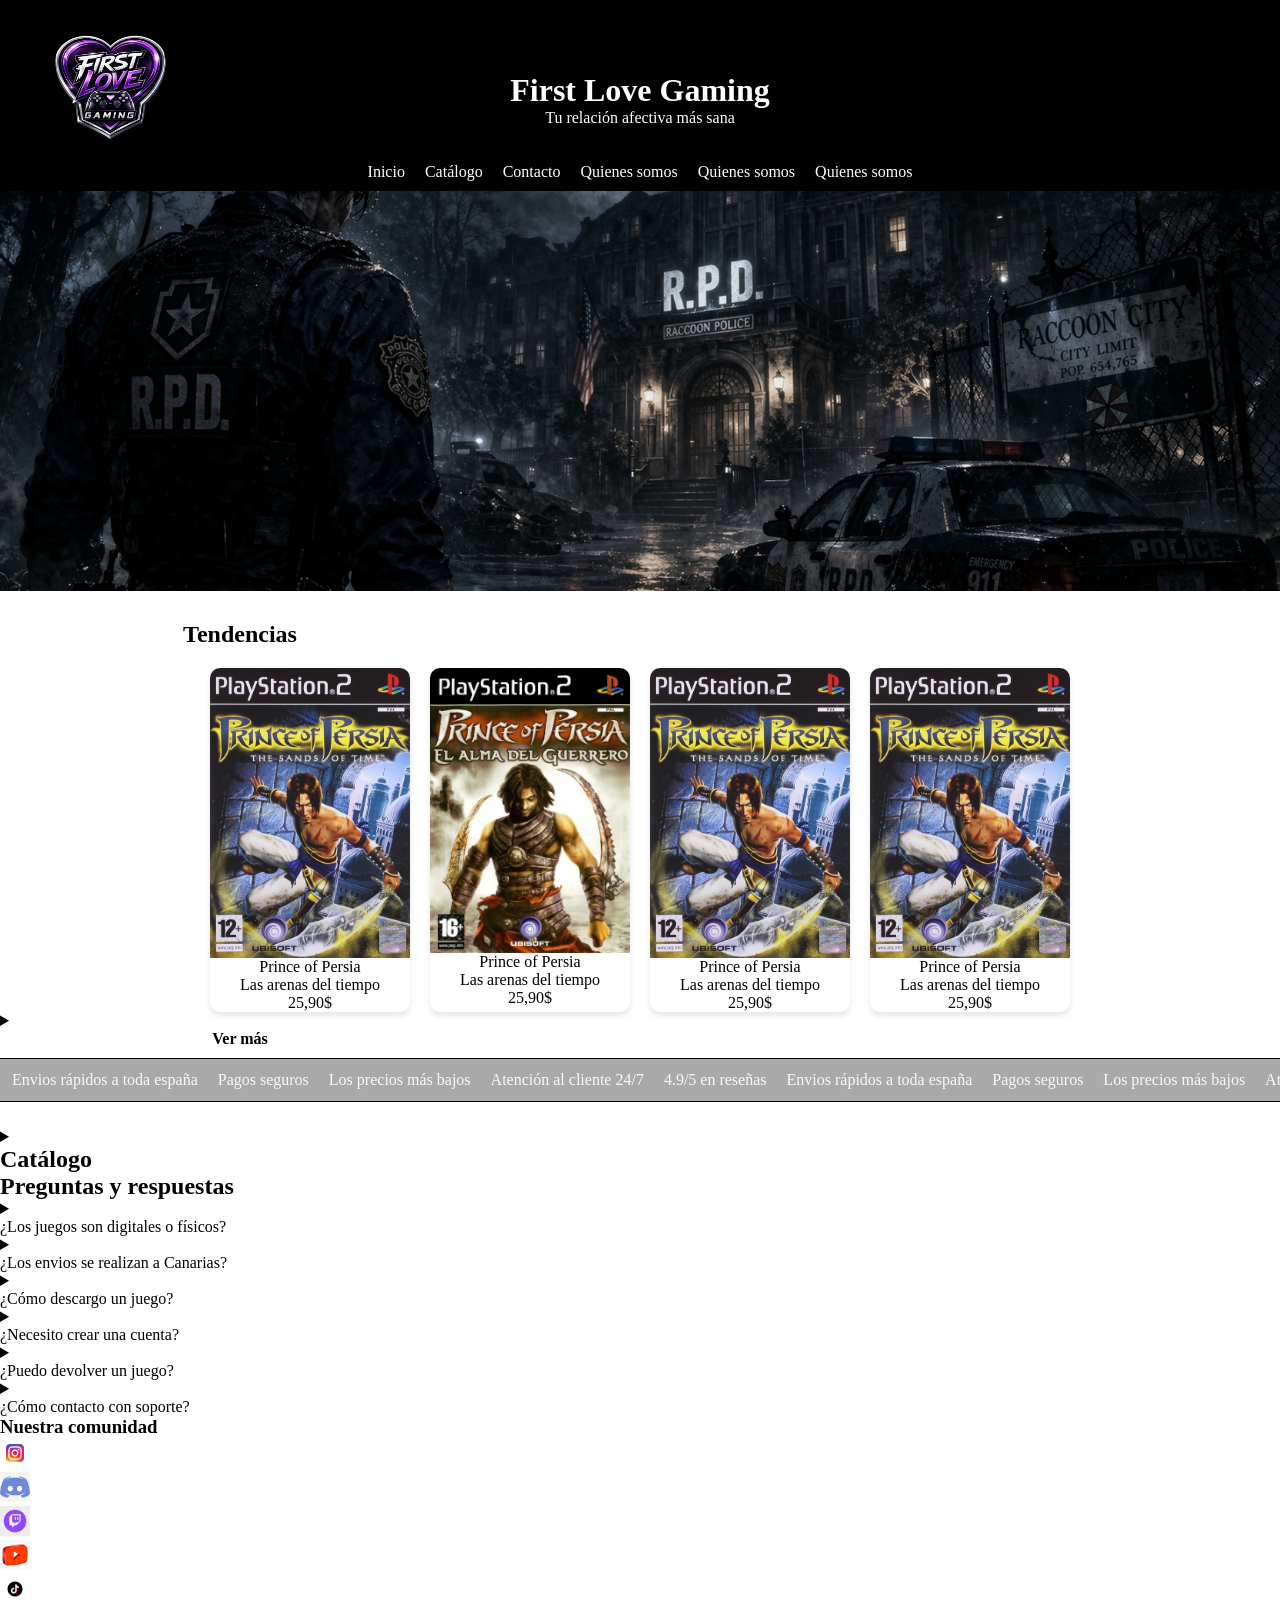
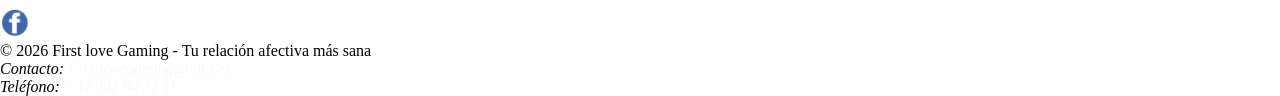
==== WEB/index.html @ a6868d2a "Comienzo pagina web - v1" ====
<html lang="es">
  <head>
    <meta charset="UTF-8" />
    <meta name="viewport" content="width=device-width, initial-scale=1.0" />
    <title>Inicio - catalogo de juegos</title>
    <meta
      name="descripción"
      content="Tienda de videojuegos-Salamanca-Capital-"  /> <!--descripcion en buscador(SEO)-->
    <!-- palabras especificas para la busqueda online-->
    <link rel="stylesheet" href="styles.css" />
    <link rel="preconnect" href="https://fonts.googleapis.com">
    <link rel="preconnect" href="https://fonts.gstatic.com" crossorigin>
    <link href="https://fonts.googleapis.com/css2?family=Press+Start+2P&display=swap" rel="stylesheet">
    <link rel="shortcut icon" href="favicon.ico" type="image/x-icon" />
    <!--ICono para logo  en pestaña-->

    <!--Pagina principal-->
  </head>
  <body>
    <header class="topbar">
        
        <div class="logo">
            <img src="ASSETS/Categorias/logo empresa.png" alt="Logo de empresa" class="logo" /></a> 
        
            <div class="brand-text">
                <h1>First Love Gaming</h1>
                <p>Tu relación afectiva más sana</p>
            </div>
        </div>  
        
        
      
        <nav class="nav">
            <a href="index.html">Inicio</a>
            <a href="Catalogojuegos.html">Catálogo</a>
            <a href="contacto.html">Contacto</a>
            <a href="quienesSomos.html">Quienes somos</a>
            <a href="quienesSomos.html">Quienes somos</a>
            <a href="quienesSomos.html">Quienes somos</a>
      </nav>

      
    </header>

    <main class="Layout">
        <div class="imagen-fondo">
            <img src="/WEB/ASSETS/fondo-pagina.png" alt="">
        </div>
        <section class="tendencia">
            <h2 class="tendencia-texto">Tendencias</h2>
            <div class="tendencia-visible">

            
            <ul>
                <li class="tarjeta">
                    <img src="/WEB/ASSETS/Catalogo/PoP1.jpg" alt="">
                    <p>Prince of Persia</p>
                    <p>Las arenas del tiempo</p>
                    <p>25,90$</p>
                </li>
                <li class="tarjeta">
                    <img src="/WEB/ASSETS/Catalogo/pop2.jpg" alt="">
                    <p>Prince of Persia</p>
                    <p>Las arenas del tiempo</p>
                    <p>25,90$</p>
                </li>    
                <li class="tarjeta">
                    <img src="/WEB/ASSETS/Catalogo/PoP1.jpg" alt="">
                    <p>Prince of Persia</p>
                    <p>Las arenas del tiempo</p>
                    <p>25,90$</p>
                </li>
                <li class="tarjeta">
                    <img src="/WEB/ASSETS/Catalogo/PoP1.jpg" alt="">
                    <p>Prince of Persia</p>
                    <p>Las arenas del tiempo</p>
                    <p>25,90$</p>
                </li>
            </ul>
            </div>
            <div class="tendencia-oculto">
                <details>
                    <summary class="tarjeta-visible"> <!-- lo visible-->
                     <h4 class="tendencia-oculto-texto">Ver más</h4>   
                         
                        
                    </summary>
                    <ul><!--lo oculto--> 
                        <li class="tarjeta">
                            <img src="/WEB/ASSETS/Catalogo/PoP1.jpg" alt="">
                            <p>Prince of Persia</p>
                            <p>Las arenas del tiempo</p>
                            <p>25,90$</p>
                        </li>
                        <li class="tarjeta">
                            <img src="/WEB/ASSETS/Catalogo/Silent-hill.jpg" alt="">
                            <p>Silent hill - Shattered memories</p>
                            <p></p>
                            <p>19,90$</p>
                        </li>
                        
                         
                        <li class="tarjeta">
                            <img src="/WEB/ASSETS/Catalogo/154200-Resident_Evil_-_Code_-_Veronica_.jpg" alt="">
                            <p>Resident Evil - Code Veronica</p>
                            <p>19,90$</p>
                        </li>
                         <li class="tarjeta">
                            <img src="/WEB/ASSETS/Catalogo/rule of rose.jpg" alt="">
                            <p>Rule of rose</p>
                            <p>399,90$</p>
                        </li>
                    </ul>      
                </details>
            </div>
        </section>

        <section class="cinta">
  <div class="cinta-movimiento">
    <span>Envios rápidos a toda españa</span>
    <span>Pagos seguros</span>
    <span>Los precios más bajos </span>
    <span>Atención al cliente 24/7</span>
    <span>4.9/5 en reseñas</span>

    <!-- duplicado para animación futura -->
     <span>Envios rápidos a toda españa</span>
    <span>Pagos seguros</span>
    <span>Los precios más bajos </span>
    <span>Atención al cliente 24/7</span>
    <span>4.9/5 en reseñas</span>
  </div>
</section>
    <div class="Categoria">
        <details>
            <summary>
                <h2>Catálogo</h2>

                
            </summary>
            <ul>
                <li>
                   <img src="" alt="">
                    Acción
                </li>
                <li>
                   <img src="" alt="">
                    Terror
                </li>
                <li>
                   <img src="" alt="">
                    Plataformas
                </li>
                <li>
                   <img src="" alt="">
                    Shooter
                </li><li>
                   <img src="" alt="">
                    Lucha
                </li>
                <li>
                   <img src="" alt="">
                    Simulador
                </li>
                <li>
                   <img src="" alt="">
                    RPG
                </li>
                <li>
                   <img src="" alt="">
                    Multijugador
                </li>
                <li>
                   <img src="" alt="">
                    Deportes
                </li>
                
            </ul>
        </details>
    </div>
    <section class="HeroQuestions">
        <h2>Preguntas y respuestas</h2>
    <div class="Questions">
        <details>
            
            <summary>
               <p>¿Los juegos son digitales o físicos?</p> 
            </summary>
            <p>Tenemos ambas opciones según el gusto.</p>
        </details>
        <details>
            <summary>
               <p>¿Los envios se realizan a Canarias?</p> 
            </summary>
            <p>Sí, con un coste añadido de 5€</p>
        </details>
        <details>
            <summary>
               <p>¿Cómo descargo un juego?</p> 
            </summary>
            <p>Tras la compra, recibirás un enlace de descarga.</p>
        </details>
        <details>
            <summary>
               <p>¿Necesito crear una cuenta?</p> 
            </summary>
            <p>Sí, para gestionar tus compras y descargas.</p>
        </details>
        <details>
            <summary>
               <p>¿Puedo devolver un juego?</p> 
            </summary>
            <p>Solo si no ha sido descargado o activado.</p>
        </details>
        <details>
            <summary>
               <p>¿Cómo contacto con soporte?</p> 
            </summary>
            <p>A través del formulario de contacto o email.</p>
        </details>
        </section>

    </div>


    </main>

    <footer>
    
        <section class="footer-media">
            <h3>Nuestra comunidad</h3>
            <ul class="iconos-media">
                <li>
                    <a class="social social-instagram" href="https://www.instagram.com/" title="Instagram">
                        <img src="ASSETS/Logos/instagram-logo-instagram-icon-transparent-free-png-2997976669.png" alt="Logo de Instagram"></a>
                </li>
                <li>
                    <a class="social social-instagram" href="https://www.instagram.com/" title="Discord">
                        <img src="ASSETS/Logos/discord-logo-01-discord-logo-11562849833clsolz2mbc-3256904750.png" alt="Logo de Discord"></a>
                </li>
                <li>
                    <a class="social social-instagram" href="https://www.instagram.com/" title="Twitch">
                        <img src="ASSETS/Logos/twitch-vector-logo-twitch-vector-icon-logotype-social-media-icons_901408-472-1249622115.jpg" alt="Logo de Twitch"></a>
                </li>
                <li>
                    <a class="social social-instagram" href="https://www.instagram.com/" title="Youtube">
                        <img src="ASSETS/Logos/3d-youtube-logo-icon-play-png-11664332594yus244cznv-2997803989.png" alt="Logo de Youtube"></a>
                </li>
                <li>
                    <a class="social social-instagram" href="https://www.instagram.com/" title="TikTok">
                        <img src="ASSETS/Logos/tiktok-logo-transparent-free-png-3092857255.png" alt="Logo de TikTok"></a>
                </li>
                <li>
                    <a class="social social-instagram" href="https://www.instagram.com/" title="Facebook">
                        <img src="ASSETS/Logos/Circle-Facebook-Logo-PNG-Transparent-Picture-968650125.png" alt="Logo de Facebook"></a>
                </li>
            </ul>
            
        </section>
        <section class="footer-contacto">
        <p>&copy; 2026 First love Gaming - Tu relación afectiva más sana</p>
        <address>
            Contacto: <a href="mailto:Firstlovegaming@info.es">Firstlovegaming@info.es</a><br>
            Teléfono: <a href="tel:+34982943211">+34 982 94 32 11</a>
        </address>
        </section>
    </footer>
  </body>
</html>
---- WEB/styles.css ----
:root {
  --color-principal: #f8f8ff;
  --color-secundario: #000000;
  --bordes: 15px;
  --shadow: 0 14px 30px rgba(0, 0, 0, 0.35);
}

* {
  margin: 0;
  padding: 0;
  box-sizing: border-box;
}

header {
  
  background-color: var(--color-secundario);
  padding: 10px;

}

h1{
    font-family: Press Start 2P,;
}
.logo{
    width: 200px;
    margin-top: 5;
    
}
.brand{ 
    display: flex;
    align-items: center;
    justify-content: space-around;
   
}

header{
    background-color: black;
    text-align: center; /* 👈 centra texto */
    
}

/* TÍTULO */
.brand-text{
    
    position: absolute;
    top: 8%;
    left: 50%;
    transform: translateX(-50%);
    text-align: center;
    color: white;
    ;
}

/* NAV */
nav{
    display: flex;
    justify-content: center; /* 👈 centra horizontal */
    gap: 20px;
    margin-top: 10px;
}

nav a{
    color: white;
    text-decoration: none;
}
a{
    text-decoration: none;
    color: var(--color-principal);
}
.nav-links {
  display: flex;
  gap: 12px;
  font-size: 14px;
  list-style: none;
}
.imagen-fondo{
    width: 100%;
    height: 400px;
    overflow: hidden;
}

.imagen-fondo img{
    width: 100%;
    height: 100%;
    object-fit: cover;
    display: block;
}
.tendencia{
    margin-top: 30px;
}

.tendencia-texto{
    text-align: center;
    margin-right: 800px;
}
.tendencia-visible ul{
margin-top: 20px; /*separo el contenedor productos para que no choque con el header*/
display: flex; /*hace que los elementos se coloquen en linea*/
gap:20px; /*añade un espacio entre los elementos dominados por flex, solo funciona en horizontal*/
flex-wrap:wrap ;  /*permite distribuir las filas en base al ancho del contenedor*/
justify-content: center;
}
.tendencia-visible .tarjeta{
    flex: 0 1 200px;
}




.tendencia-oculto-texto{
    text-align: center;
    margin-right: 800px;
}
.tendencia-oculto ul{
     margin-top: 20px; /*separo el contenedor productos para que no choque con el header*/
display: flex; /*hace que los elementos se coloquen en linea*/
gap:20px; /*añade un espacio entre los elementos dominados por flex, solo funciona en horizontal*/
flex-wrap:wrap ;  /*permite distribuir las filas en base al ancho del contenedor*/
justify-content: center; /*para centrar elementos en flex. center= al centro*/
align-items: center;  
}

.tarjeta{
    background-color: white;
    border-radius: 10px;
    box-shadow:0 4px 6px rgba(0, 0, 0, 0.1);
    transition: transform 0.3s ease,box-shadow 0.3 ease;
    text-align: center;
    overflow: hidden;
    flex: 0 1 150px;
    max-width: 300px;
    min-width: 200px;
    
}

.tarjeta img{
    width: 100%;
    height:auto
   
}

.tarjeta:hover{ /*evento*/
   transform: scale(1.05); /*cambia la escala*/
   box-shadow: 0 8px 12px rgba(0, 0, 0, 0.2);
}


.cinta{
   margin: 10px 0 26px; 
   border-top: 1px solid ;
   border-bottom: 1px solid;
   background-color: darkgray;
   overflow: hidden;
}
.cinta-movimiento{
    
    display: flex;
    white-space: nowrap ;
    gap: 20px;
    padding: 12px;
    color:var(--color-principal)

}

/*FOOTER*/
.iconos-media img{
    width:30px;
}
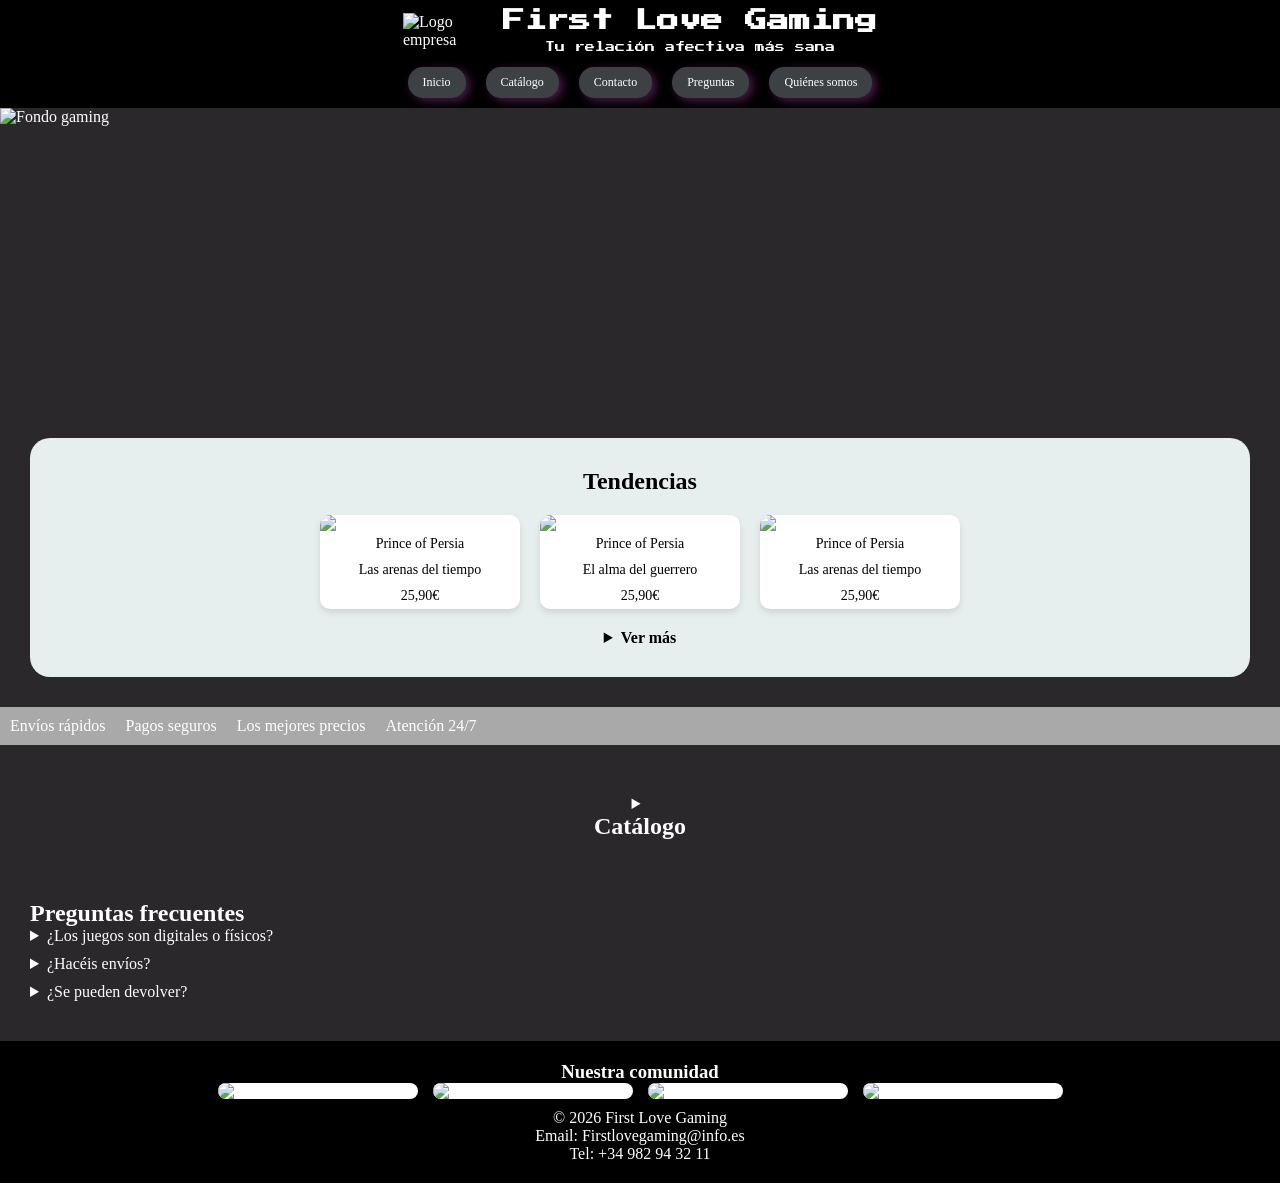
==== commit 9c2411f1: "avance en la web, correción de html, mejora css" ====
--- a/WEB/index.html
+++ b/WEB/index.html
@@ -1,269 +1,184 @@
+<!DOCTYPE html>
 <html lang="es">
-  <head>
-    <meta charset="UTF-8" />
-    <meta name="viewport" content="width=device-width, initial-scale=1.0" />
-    <title>Inicio - catalogo de juegos</title>
-    <meta
-      name="descripción"
-      content="Tienda de videojuegos-Salamanca-Capital-"  /> <!--descripcion en buscador(SEO)-->
-    <!-- palabras especificas para la busqueda online-->
-    <link rel="stylesheet" href="styles.css" />
-    <link rel="preconnect" href="https://fonts.googleapis.com">
-    <link rel="preconnect" href="https://fonts.gstatic.com" crossorigin>
+<head>
+    <meta charset="UTF-8">
+    <meta name="viewport" content="width=device-width, initial-scale=1.0">
+    <title>Inicio - Catálogo de juegos</title>
+
+    <!-- SEO -->
+    <meta name="description" content="Tienda de videojuegos en Salamanca">
+
+    <!-- CSS -->
+    <link rel="stylesheet" href="styles.css">
+
+    <!-- Google Fonts -->
     <link href="https://fonts.googleapis.com/css2?family=Press+Start+2P&display=swap" rel="stylesheet">
-    <link rel="shortcut icon" href="favicon.ico" type="image/x-icon" />
-    <!--ICono para logo  en pestaña-->
 
-    <!--Pagina principal-->
-  </head>
-  <body>
-    <header class="topbar">
-        
-        <div class="logo">
-            <img src="ASSETS/Categorias/logo empresa.png" alt="Logo de empresa" class="logo" /></a> 
-        
-            <div class="brand-text">
-                <h1>First Love Gaming</h1>
-                <p>Tu relación afectiva más sana</p>
-            </div>
-        </div>  
-        
-        
-      
-        <nav class="nav">
-            <a href="index.html">Inicio</a>
-            <a href="Catalogojuegos.html">Catálogo</a>
-            <a href="contacto.html">Contacto</a>
-            <a href="quienesSomos.html">Quienes somos</a>
-            <a href="quienesSomos.html">Quienes somos</a>
-            <a href="quienesSomos.html">Quienes somos</a>
-      </nav>
+    <!-- Favicon -->
+    <link rel="icon" href="WEB/ASSETS/Categorias/logo-empresa.png">
+</head>
 
-      
-    </header>
+<body>
 
-    <main class="Layout">
-        <div class="imagen-fondo">
-            <img src="/WEB/ASSETS/fondo-pagina.png" alt="">
+<!-- ================= HEADER ================= -->
+<header class="topbar">
+
+    <!-- Logo + Título -->
+    <div class="header-top">
+        <img src="/ASSETS/Logos/logo_Empresa/logo empresa.png" alt="Logo empresa" class="logo">
+
+        <div class="brand-text">
+            <h1>First Love Gaming</h1>
+            <p>Tu relación afectiva más sana</p>
         </div>
-        <section class="tendencia">
-            <h2 class="tendencia-texto">Tendencias</h2>
-            <div class="tendencia-visible">
+    </div>
 
-            
-            <ul>
+    <!-- Navegación -->
+    <nav class="nav">
+        <a href="index.html" class="btn btn-nav">Inicio</a>
+        <a href="Catalogojuegos.html" class="btn btn-nav">Catálogo</a>
+        <a href="contacto.html" class="btn btn-nav">Contacto</a>
+        <a href="#FAQ" class="btn btn-nav">Preguntas</a>
+        <a href="quienesSomos.html" class="btn btn-nav">Quiénes somos</a>
+    </nav>
+
+</header>
+
+<!-- ================= MAIN ================= -->
+<main>
+
+    <!-- HERO / IMAGEN -->
+    <section class="hero">
+        <img src="/ASSETS/Fondo/fondo-pagina.png" alt="Fondo gaming">
+    </section>
+
+    <!-- ================= TENDENCIAS ================= -->
+    <section id="tendencia" class="tendencias">
+
+        <h2 class="titulo-seccion">Tendencias</h2>
+
+        <!-- Productos visibles -->
+        <ul class="grid">
+            <li class="tarjeta">
+                <img src="/ASSETS/Catalogo/PoP1.jpg">
+                <p>Prince of Persia</p>
+                <p>Las arenas del tiempo</p>
+                <p>25,90€</p>
+            </li>
+
+            <li class="tarjeta">
+                <img src="/ASSETS/Catalogo/pop2.jpg">
+                <p>Prince of Persia</p>
+                <p>El alma del guerrero</p>
+                <p>25,90€</p>
+            </li>
+
+            <li class="tarjeta">
+                <img src="/ASSETS/Catalogo/Prince-Of-Persia-The-Two-Thrones-pro-PS2-P2S019-3286735060.jpg">
+                <p>Prince of Persia</p>
+                <p>Las arenas del tiempo</p>
+                <p>25,90€</p>
+            </li>
+        </ul>
+
+        <!-- Ver más -->
+        <details class="ver-mas">
+            <summary>Ver más</summary>
+
+            <ul class="grid">
                 <li class="tarjeta">
-                    <img src="/WEB/ASSETS/Catalogo/PoP1.jpg" alt="">
-                    <p>Prince of Persia</p>
-                    <p>Las arenas del tiempo</p>
-                    <p>25,90$</p>
+                    <img src="/ASSETS/Catalogo/Silent-hill.jpg">
+                    <p>Silent Hill</p>
+                    <p>19,90€</p>
                 </li>
+
                 <li class="tarjeta">
-                    <img src="/WEB/ASSETS/Catalogo/pop2.jpg" alt="">
-                    <p>Prince of Persia</p>
-                    <p>Las arenas del tiempo</p>
-                    <p>25,90$</p>
-                </li>    
+                    <img src="ASSETS/Catalogo/154200-Resident_Evil_-_Code_-_Veronica_.jpg">
+                    <p>Resident Evil</p>
+                    <p>19,90€</p>
+                </li>
+
                 <li class="tarjeta">
-                    <img src="/WEB/ASSETS/Catalogo/PoP1.jpg" alt="">
-                    <p>Prince of Persia</p>
-                    <p>Las arenas del tiempo</p>
-                    <p>25,90$</p>
-                </li>
-                <li class="tarjeta">
-                    <img src="/WEB/ASSETS/Catalogo/PoP1.jpg" alt="">
-                    <p>Prince of Persia</p>
-                    <p>Las arenas del tiempo</p>
-                    <p>25,90$</p>
+                    <img src="/ASSETS/Catalogo/rule of rose.jpg">
+                    <p>Rule of Rose</p>
+                    <p>399,90€</p>
                 </li>
             </ul>
-            </div>
-            <div class="tendencia-oculto">
-                <details>
-                    <summary class="tarjeta-visible"> <!-- lo visible-->
-                     <h4 class="tendencia-oculto-texto">Ver más</h4>   
-                         
-                        
-                    </summary>
-                    <ul><!--lo oculto--> 
-                        <li class="tarjeta">
-                            <img src="/WEB/ASSETS/Catalogo/PoP1.jpg" alt="">
-                            <p>Prince of Persia</p>
-                            <p>Las arenas del tiempo</p>
-                            <p>25,90$</p>
-                        </li>
-                        <li class="tarjeta">
-                            <img src="/WEB/ASSETS/Catalogo/Silent-hill.jpg" alt="">
-                            <p>Silent hill - Shattered memories</p>
-                            <p></p>
-                            <p>19,90$</p>
-                        </li>
-                        
-                         
-                        <li class="tarjeta">
-                            <img src="/WEB/ASSETS/Catalogo/154200-Resident_Evil_-_Code_-_Veronica_.jpg" alt="">
-                            <p>Resident Evil - Code Veronica</p>
-                            <p>19,90$</p>
-                        </li>
-                         <li class="tarjeta">
-                            <img src="/WEB/ASSETS/Catalogo/rule of rose.jpg" alt="">
-                            <p>Rule of rose</p>
-                            <p>399,90$</p>
-                        </li>
-                    </ul>      
-                </details>
-            </div>
-        </section>
+        </details>
 
-        <section class="cinta">
-  <div class="cinta-movimiento">
-    <span>Envios rápidos a toda españa</span>
-    <span>Pagos seguros</span>
-    <span>Los precios más bajos </span>
-    <span>Atención al cliente 24/7</span>
-    <span>4.9/5 en reseñas</span>
+    </section>
 
-    <!-- duplicado para animación futura -->
-     <span>Envios rápidos a toda españa</span>
-    <span>Pagos seguros</span>
-    <span>Los precios más bajos </span>
-    <span>Atención al cliente 24/7</span>
-    <span>4.9/5 en reseñas</span>
-  </div>
-</section>
-    <div class="Categoria">
+    <!-- ================= CINTA ================= -->
+    <section class="cinta">
+        <div class="cinta-movimiento">
+            <span>Envíos rápidos</span>
+            <span>Pagos seguros</span>
+            <span>Los mejores precios</span>
+            <span>Atención 24/7</span>
+        </div>
+    </section>
+
+    <!-- ================= CATEGORÍAS ================= -->
+    <section id="categorias" class="categorias">
         <details>
-            <summary>
-                <h2>Catálogo</h2>
+            <summary><h2>Catálogo</h2></summary>
 
-                
-            </summary>
             <ul>
-                <li>
-                   <img src="" alt="">
-                    Acción
-                </li>
-                <li>
-                   <img src="" alt="">
-                    Terror
-                </li>
-                <li>
-                   <img src="" alt="">
-                    Plataformas
-                </li>
-                <li>
-                   <img src="" alt="">
-                    Shooter
-                </li><li>
-                   <img src="" alt="">
-                    Lucha
-                </li>
-                <li>
-                   <img src="" alt="">
-                    Simulador
-                </li>
-                <li>
-                   <img src="" alt="">
-                    RPG
-                </li>
-                <li>
-                   <img src="" alt="">
-                    Multijugador
-                </li>
-                <li>
-                   <img src="" alt="">
-                    Deportes
-                </li>
-                
+                <li><img src="/ASSETS/Categorias/Terror.png" alt=""></li>
+                <li><img src="/ASSETS/Categorias/21e21f76-6e09-4d3f-9d81-bacefe2dd75c.png" alt=""></li>
+                <li>ç<img src="/ASSETS/Categorias/5ef06aba-90e5-4ad0-b54c-a6f808b50db1.png" alt=""></li>
+                <li><img src="/ASSETS/Categorias/Accion.png" alt=""></li>
+                <li><img src="/ASSETS/Categorias/e1ed10af-cff4-4ef6-9b90-50c696353d61.png" alt=""></li>
+                <li>RPG</li>
+                <li>Multijugador</li>
+                <li>Deportes</li>
             </ul>
         </details>
-    </div>
-    <section class="HeroQuestions">
-        <h2>Preguntas y respuestas</h2>
-    <div class="Questions">
+    </section>
+
+    <!-- ================= FAQ ================= -->
+    <section id="FAQ" class="faq">
+        <h2>Preguntas frecuentes</h2>
+
         <details>
-            
-            <summary>
-               <p>¿Los juegos son digitales o físicos?</p> 
-            </summary>
-            <p>Tenemos ambas opciones según el gusto.</p>
+            <summary>¿Los juegos son digitales o físicos?</summary>
+            <p>Tenemos ambas opciones.</p>
         </details>
+
         <details>
-            <summary>
-               <p>¿Los envios se realizan a Canarias?</p> 
-            </summary>
-            <p>Sí, con un coste añadido de 5€</p>
+            <summary>¿Hacéis envíos?</summary>
+            <p>Sí, a toda España.</p>
         </details>
+
         <details>
-            <summary>
-               <p>¿Cómo descargo un juego?</p> 
-            </summary>
-            <p>Tras la compra, recibirás un enlace de descarga.</p>
+            <summary>¿Se pueden devolver?</summary>
+            <p>Solo si no han sido activados.</p>
         </details>
-        <details>
-            <summary>
-               <p>¿Necesito crear una cuenta?</p> 
-            </summary>
-            <p>Sí, para gestionar tus compras y descargas.</p>
-        </details>
-        <details>
-            <summary>
-               <p>¿Puedo devolver un juego?</p> 
-            </summary>
-            <p>Solo si no ha sido descargado o activado.</p>
-        </details>
-        <details>
-            <summary>
-               <p>¿Cómo contacto con soporte?</p> 
-            </summary>
-            <p>A través del formulario de contacto o email.</p>
-        </details>
-        </section>
+    </section>
 
-    </div>
+</main>
 
+<!-- ================= FOOTER ================= -->
+<footer>
 
-    </main>
+    <section class="redes">
+        <h3>Nuestra comunidad</h3>
 
-    <footer>
-    
-        <section class="footer-media">
-            <h3>Nuestra comunidad</h3>
-            <ul class="iconos-media">
-                <li>
-                    <a class="social social-instagram" href="https://www.instagram.com/" title="Instagram">
-                        <img src="ASSETS/Logos/instagram-logo-instagram-icon-transparent-free-png-2997976669.png" alt="Logo de Instagram"></a>
-                </li>
-                <li>
-                    <a class="social social-instagram" href="https://www.instagram.com/" title="Discord">
-                        <img src="ASSETS/Logos/discord-logo-01-discord-logo-11562849833clsolz2mbc-3256904750.png" alt="Logo de Discord"></a>
-                </li>
-                <li>
-                    <a class="social social-instagram" href="https://www.instagram.com/" title="Twitch">
-                        <img src="ASSETS/Logos/twitch-vector-logo-twitch-vector-icon-logotype-social-media-icons_901408-472-1249622115.jpg" alt="Logo de Twitch"></a>
-                </li>
-                <li>
-                    <a class="social social-instagram" href="https://www.instagram.com/" title="Youtube">
-                        <img src="ASSETS/Logos/3d-youtube-logo-icon-play-png-11664332594yus244cznv-2997803989.png" alt="Logo de Youtube"></a>
-                </li>
-                <li>
-                    <a class="social social-instagram" href="https://www.instagram.com/" title="TikTok">
-                        <img src="ASSETS/Logos/tiktok-logo-transparent-free-png-3092857255.png" alt="Logo de TikTok"></a>
-                </li>
-                <li>
-                    <a class="social social-instagram" href="https://www.instagram.com/" title="Facebook">
-                        <img src="ASSETS/Logos/Circle-Facebook-Logo-PNG-Transparent-Picture-968650125.png" alt="Logo de Facebook"></a>
-                </li>
-            </ul>
-            
-        </section>
-        <section class="footer-contacto">
-        <p>&copy; 2026 First love Gaming - Tu relación afectiva más sana</p>
-        <address>
-            Contacto: <a href="mailto:Firstlovegaming@info.es">Firstlovegaming@info.es</a><br>
-            Teléfono: <a href="tel:+34982943211">+34 982 94 32 11</a>
-        </address>
-        </section>
-    </footer>
-  </body>
-</html>
+        <ul class="grid">
+            <li class="tarjeta"><img src="/ASSETS/Logos/logo_Media/instagram-logo-instagram-icon-transparent-free-png-2997976669.png"></li>
+            <li class="tarjeta"><img src="/ASSETS/Logos/logo_Media/discord-logo.png"></li>
+            <li class="tarjeta"><img src="/ASSETS/Logos/logo_Media/twitch-logo-twitch.png"></li>
+            <li class="tarjeta"><img src="/ASSETS/Logos/logo_Media/tiktok-logo-transparent-free-png-3092857255.png"></li>
+        </ul>
+    </section>
+
+    <section class="contacto">
+        <p>&copy; 2026 First Love Gaming</p>
+        <p>Email: Firstlovegaming@info.es</p>
+        <p>Tel: +34 982 94 32 11</p>
+    </section>
+
+</footer>
+
+</body>
+</html>
--- a/WEB/styles.css
+++ b/WEB/styles.css
@@ -1,168 +1,219 @@
 :root {
-  --color-principal: #f8f8ff;
+  --color-principal: #2B282B;
   --color-secundario: #000000;
   --bordes: 15px;
   --shadow: 0 14px 30px rgba(0, 0, 0, 0.35);
-}
-
+  --btnshadow: 4px 3px 10px rgba(188, 65, 184, 0.395);
+  --btn: #3e4144;
+}
+
+/* RESET */
 * {
   margin: 0;
   padding: 0;
   box-sizing: border-box;
 }
 
-header {
-  
+body{
+  background-color: var(--color-principal);
+  color: white;
+}
+
+/*====================== HEADER ======================*/
+
+header{
   background-color: var(--color-secundario);
-  padding: 10px;
-
-}
-
-h1{
-    font-family: Press Start 2P,;
-}
+  padding: 10px 20px;
+  position: sticky;
+  top: 0;
+  z-index: 10;
+}
+
+/* LOGO + TEXTO */
+.header-top{
+  display: flex;
+  align-items: center;
+  justify-content: center;
+  gap: 20px;
+}
+
 .logo{
-    width: 200px;
-    margin-top: 5;
-    
-}
-.brand{ 
-    display: flex;
-    align-items: center;
-    justify-content: space-around;
-   
-}
-
-header{
-    background-color: black;
-    text-align: center; /* 👈 centra texto */
-    
+  width: 80px;
 }
 
 /* TÍTULO */
 .brand-text{
-    
-    position: absolute;
-    top: 8%;
-    left: 50%;
-    transform: translateX(-50%);
-    text-align: center;
-    color: white;
-    ;
+  font-family: "Press Start 2P";
+  text-align: center;
+}
+
+.brand-text h1{
+  font-size: 22px;
+}
+
+.brand-text p{
+  font-size: 10px;
+  margin-top: 10px;
 }
 
 /* NAV */
 nav{
-    display: flex;
-    justify-content: center; /* 👈 centra horizontal */
-    gap: 20px;
-    margin-top: 10px;
-}
-
-nav a{
-    color: white;
-    text-decoration: none;
-}
-a{
-    text-decoration: none;
-    color: var(--color-principal);
-}
-.nav-links {
-  display: flex;
-  gap: 12px;
+  display: flex;
+  justify-content: center;
+  gap: 20px;
+  margin-top: 15px;
+}
+
+/* BOTONES NAV */
+.btn{
+  padding: 8px 15px;
+  border-radius: var(--bordes);
+  background-color: var(--btn);
+  box-shadow: var(--btnshadow);
+  border: none;
+  color: white;
+  text-decoration: none;
+  font-size: 12px;
+  transition: 0.3s;
+}
+
+.btn:hover{
+  transform: scale(1.1);
+}
+
+/*====================== HERO ======================*/
+
+.hero{
+  width: 100%;
+  height: 300px;
+  overflow: hidden;
+}
+
+.hero img{
+  width: 100%;
+  height: 100%;
+  object-fit: cover;
+}
+
+/*====================== TENDENCIAS ======================*/
+
+.tendencias{
+  padding: 30px;
+  background-color: #e6eeee;
+  border-radius: 20px;
+  margin: 30px;
+  color: black;
+}
+
+/* TITULO */
+.titulo-seccion{
+  text-align: center;
+  margin-bottom: 20px;
+}
+
+/* GRID PRODUCTOS */
+.grid{
+  display: flex;
+  justify-content: center;
+  flex-wrap: wrap;
+  gap: 20px;
+}
+
+/* TARJETAS */
+.tarjeta{
+  background-color: white;
+  border-radius: 10px;
+  box-shadow: 0 4px 6px rgba(0, 0, 0, 0.1);
+  text-align: center;
+  overflow: hidden;
+  width: 200px;
+  transition: 0.3s;
+}
+
+.tarjeta img{
+  width: 100%;
+  display: block;
+}
+
+.tarjeta p{
+  padding: 5px;
   font-size: 14px;
+}
+
+.tarjeta:hover{
+  transform: scale(1.05);
+}
+
+/* VER MÁS */
+.ver-mas{
+  text-align: center;
+  margin-top: 20px;
+}
+
+.ver-mas summary{
+  cursor: pointer;
+  font-weight: bold;
+}
+
+/*====================== CINTA ======================*/
+
+.cinta{
+  margin: 20px 0;
+  background-color: darkgray;
+  overflow: hidden;
+}
+
+.cinta-movimiento{
+  display: flex;
+  gap: 20px;
+  padding: 10px;
+  white-space: nowrap;
+}
+
+/*====================== CATEGORIAS ======================*/
+
+.categorias{
+  padding: 30px;
+  text-align: center;
+}
+
+.categorias ul{
   list-style: none;
-}
-.imagen-fondo{
-    width: 100%;
-    height: 400px;
-    overflow: hidden;
-}
-
-.imagen-fondo img{
-    width: 100%;
-    height: 100%;
-    object-fit: cover;
-    display: block;
-}
-.tendencia{
-    margin-top: 30px;
-}
-
-.tendencia-texto{
-    text-align: center;
-    margin-right: 800px;
-}
-.tendencia-visible ul{
-margin-top: 20px; /*separo el contenedor productos para que no choque con el header*/
-display: flex; /*hace que los elementos se coloquen en linea*/
-gap:20px; /*añade un espacio entre los elementos dominados por flex, solo funciona en horizontal*/
-flex-wrap:wrap ;  /*permite distribuir las filas en base al ancho del contenedor*/
-justify-content: center;
-}
-.tendencia-visible .tarjeta{
-    flex: 0 1 200px;
-}
-
-
-
-
-.tendencia-oculto-texto{
-    text-align: center;
-    margin-right: 800px;
-}
-.tendencia-oculto ul{
-     margin-top: 20px; /*separo el contenedor productos para que no choque con el header*/
-display: flex; /*hace que los elementos se coloquen en linea*/
-gap:20px; /*añade un espacio entre los elementos dominados por flex, solo funciona en horizontal*/
-flex-wrap:wrap ;  /*permite distribuir las filas en base al ancho del contenedor*/
-justify-content: center; /*para centrar elementos en flex. center= al centro*/
-align-items: center;  
-}
-
-.tarjeta{
-    background-color: white;
-    border-radius: 10px;
-    box-shadow:0 4px 6px rgba(0, 0, 0, 0.1);
-    transition: transform 0.3s ease,box-shadow 0.3 ease;
-    text-align: center;
-    overflow: hidden;
-    flex: 0 1 150px;
-    max-width: 300px;
-    min-width: 200px;
-    
-}
-
-.tarjeta img{
-    width: 100%;
-    height:auto
-   
-}
-
-.tarjeta:hover{ /*evento*/
-   transform: scale(1.05); /*cambia la escala*/
-   box-shadow: 0 8px 12px rgba(0, 0, 0, 0.2);
-}
-
-
-.cinta{
-   margin: 10px 0 26px; 
-   border-top: 1px solid ;
-   border-bottom: 1px solid;
-   background-color: darkgray;
-   overflow: hidden;
-}
-.cinta-movimiento{
-    
-    display: flex;
-    white-space: nowrap ;
-    gap: 20px;
-    padding: 12px;
-    color:var(--color-principal)
-
-}
-
-/*FOOTER*/
-.iconos-media img{
-    width:30px;
+  display: grid;
+  flex-wrap: wrap;
+  justify-content: center;
+  gap: 15px;
+}
+
+/*====================== FAQ ======================*/
+
+.faq{
+  padding: 30px;
+}
+
+.faq details{
+  margin-bottom: 10px;
+}
+
+/*====================== FOOTER ======================*/
+
+footer{
+  background-color: black;
+  padding: 20px;
+  text-align: center;
+}
+
+.redes ul{
+  display: flex;
+  justify-content: center;
+  gap: 15px;
+  list-style: none;
+}
+
+.redes img{
+  width: 30px;
+}
+
+.contacto{
+  margin-top: 10px;
 }
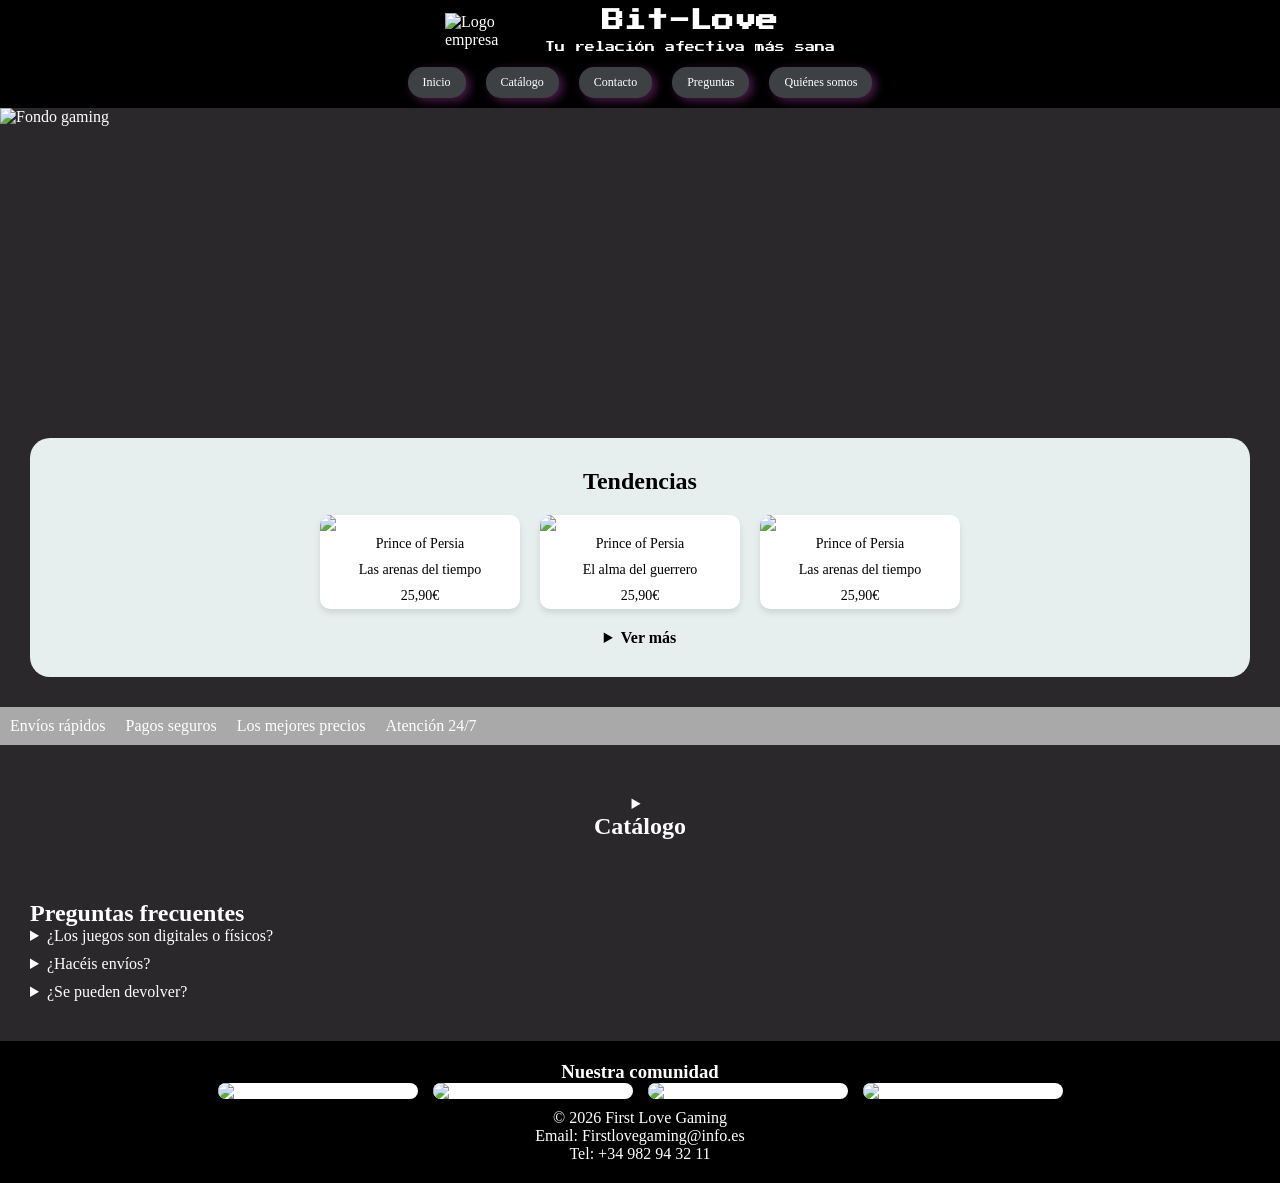
==== commit 65567184: "Añadido informe inicial de sistemas" ====
--- a/WEB/index.html
+++ b/WEB/index.html
@@ -28,7 +28,7 @@
         <img src="/ASSETS/Logos/logo_Empresa/logo empresa.png" alt="Logo empresa" class="logo">
 
         <div class="brand-text">
-            <h1>First Love Gaming</h1>
+            <h1> Bit-Love </h1>
             <p>Tu relación afectiva más sana</p>
         </div>
     </div>
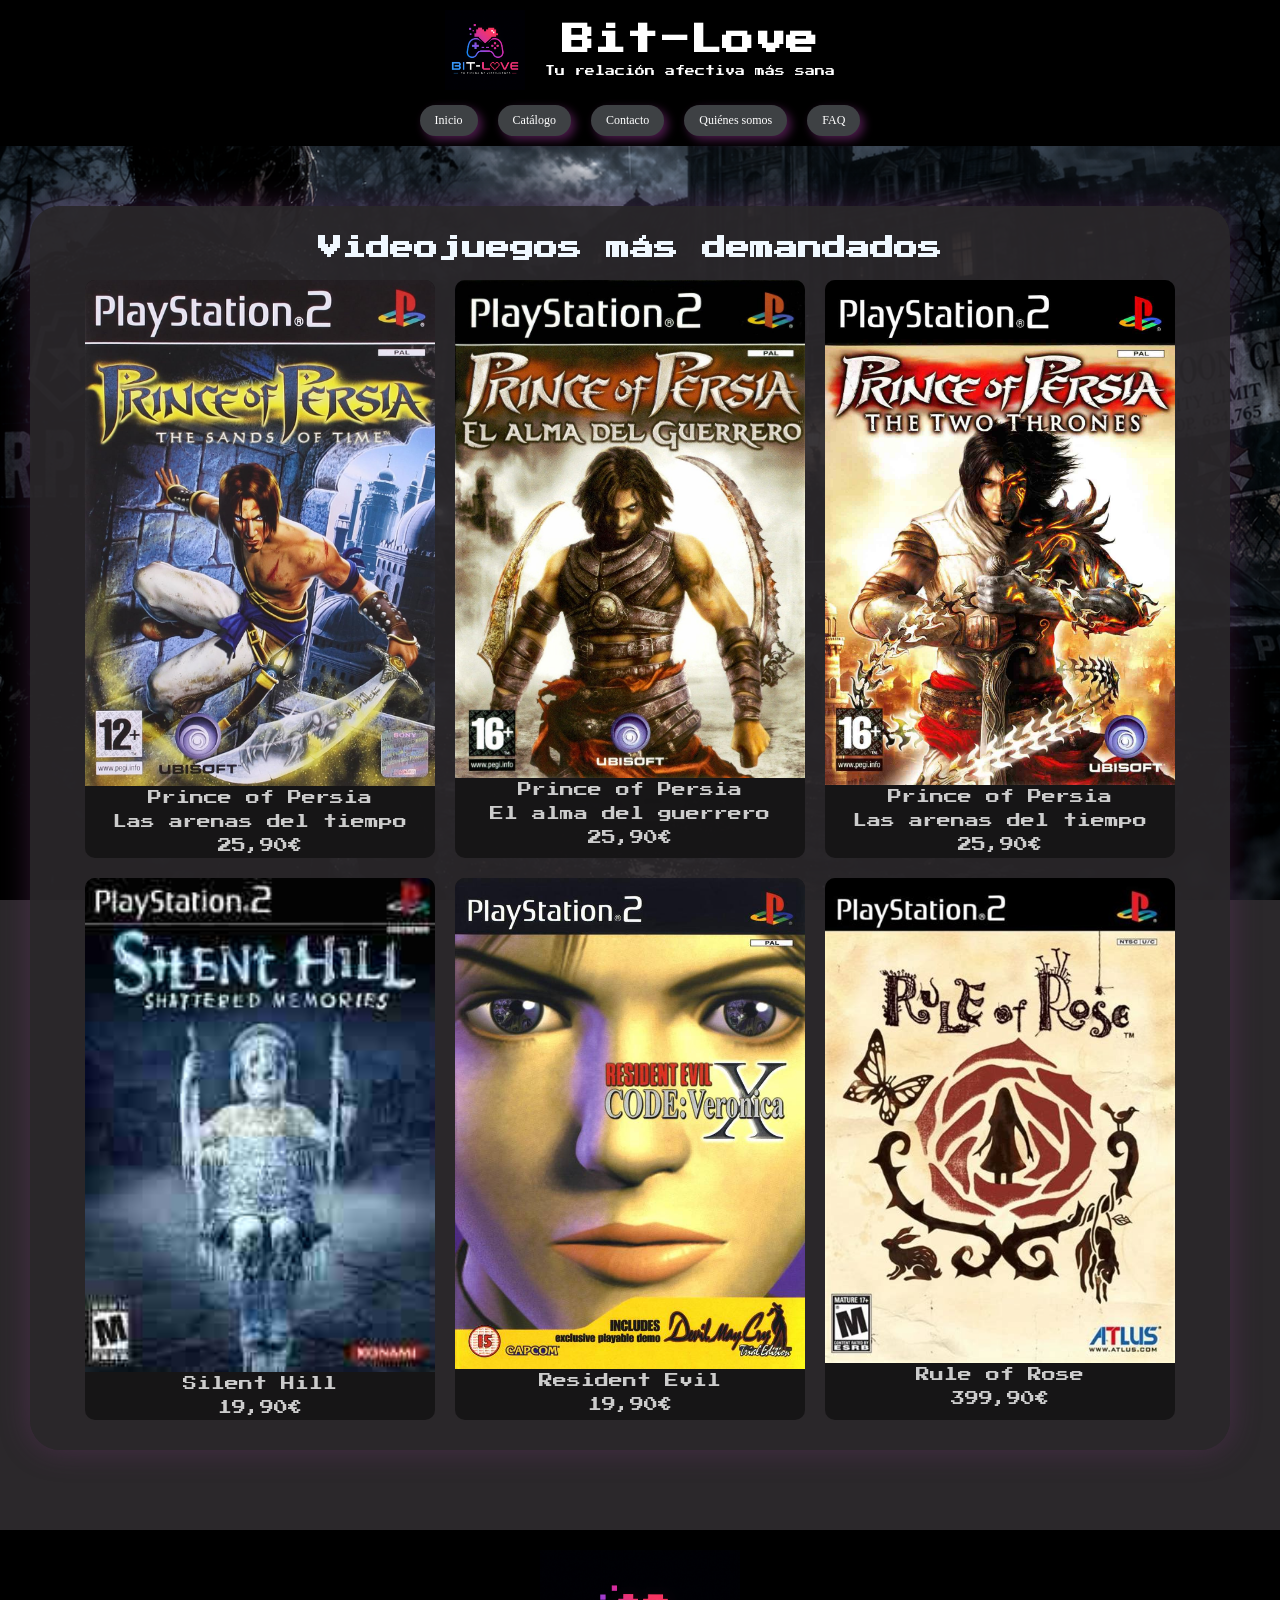
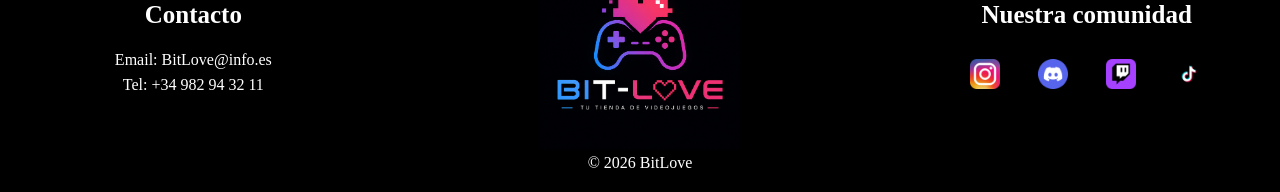
==== commit 7938fcfb: "Update WEB - fondo dinamico para htmls y correcciones en css" ====
--- a/WEB/index.html
+++ b/WEB/index.html
@@ -1,184 +1,173 @@
-<!DOCTYPE html>
+<!doctype html>
 <html lang="es">
-<head>
-    <meta charset="UTF-8">
-    <meta name="viewport" content="width=device-width, initial-scale=1.0">
+  <head>
+    <meta charset="UTF-8" />
+    <meta name="viewport" content="width=device-width, initial-scale=1.0" />
     <title>Inicio - Catálogo de juegos</title>
 
     <!-- SEO -->
-    <meta name="description" content="Tienda de videojuegos en Salamanca">
+    <meta name="description" content="Tienda de videojuegos en Salamanca" />
 
     <!-- CSS -->
-    <link rel="stylesheet" href="styles.css">
+    <link rel="stylesheet" href="styles.css" />
 
     <!-- Google Fonts -->
-    <link href="https://fonts.googleapis.com/css2?family=Press+Start+2P&display=swap" rel="stylesheet">
+    <link
+      href="https://fonts.googleapis.com/css2?family=Press+Start+2P&display=swap"
+      rel="stylesheet"
+    />
 
     <!-- Favicon -->
-    <link rel="icon" href="WEB/ASSETS/Categorias/logo-empresa.png">
-</head>
+    <link rel="icon" href="ASSETS/Logos/logo_Empresa/Logo_Bit-love.png" />
+  </head>
 
-<body>
-
-<!-- ================= HEADER ================= -->
-<header class="topbar">
-
-    <!-- Logo + Título -->
-    <div class="header-top">
-        <img src="/ASSETS/Logos/logo_Empresa/logo empresa.png" alt="Logo empresa" class="logo">
+  <body>
+    <!-- ================= HEADER ================= -->
+    <header class="topbar">
+      <!-- Logo + Título -->
+      <div class="header-top">
+        <img
+          src="ASSETS/Logos/logo_Empresa/Logo_Bit-love.png"
+          alt="Logo empresa"
+          class="logo"
+        />
 
         <div class="brand-text">
-            <h1> Bit-Love </h1>
-            <p>Tu relación afectiva más sana</p>
+          <h1>Bit-Love</h1>
+          <p>Tu relación afectiva más sana</p>
         </div>
-    </div>
+      </div>
 
-    <!-- Navegación -->
-    <nav class="nav">
+      <!-- Navegación -->
+      <nav class="nav">
         <a href="index.html" class="btn btn-nav">Inicio</a>
         <a href="Catalogojuegos.html" class="btn btn-nav">Catálogo</a>
         <a href="contacto.html" class="btn btn-nav">Contacto</a>
-        <a href="#FAQ" class="btn btn-nav">Preguntas</a>
         <a href="quienesSomos.html" class="btn btn-nav">Quiénes somos</a>
-    </nav>
+        <a href="FAQ.html" class="btn btn-nav">FAQ</a>
+      </nav>
+    </header>
 
-</header>
+    <!-- ================= MAIN ================= -->
 
-<!-- ================= MAIN ================= -->
-<main>
+    <main>
+      <div class="layout fondo-parallax">
 
-    <!-- HERO / IMAGEN -->
-    <section class="hero">
-        <img src="/ASSETS/Fondo/fondo-pagina.png" alt="Fondo gaming">
-    </section>
 
-    <!-- ================= TENDENCIAS ================= -->
-    <section id="tendencia" class="tendencias">
+        <!-- ================= TENDENCIAS ================= -->
+        <section id="tendencia" class=" tendencias">
+          <h2 class="titulo-seccion">Videojuegos más demandados</h2>
 
-        <h2 class="titulo-seccion">Tendencias</h2>
-
-        <!-- Productos visibles -->
-        <ul class="grid">
+          <!-- Productos visibles -->
+          <ul class="grid">
             <li class="tarjeta">
-                <img src="/ASSETS/Catalogo/PoP1.jpg">
-                <p>Prince of Persia</p>
-                <p>Las arenas del tiempo</p>
-                <p>25,90€</p>
+              <img src="ASSETS/Catalogo/PoP1.jpg" />
+              <p>Prince of Persia</p>
+              <p>Las arenas del tiempo</p>
+              <p>25,90€</p>
             </li>
 
             <li class="tarjeta">
-                <img src="/ASSETS/Catalogo/pop2.jpg">
-                <p>Prince of Persia</p>
-                <p>El alma del guerrero</p>
-                <p>25,90€</p>
+              <img src="ASSETS/Catalogo/pop2.jpg" />
+              <p>Prince of Persia</p>
+              <p>El alma del guerrero</p>
+              <p>25,90€</p>
             </li>
 
             <li class="tarjeta">
-                <img src="/ASSETS/Catalogo/Prince-Of-Persia-The-Two-Thrones-pro-PS2-P2S019-3286735060.jpg">
-                <p>Prince of Persia</p>
-                <p>Las arenas del tiempo</p>
-                <p>25,90€</p>
+              <img
+                src="ASSETS/Catalogo/Prince-Of-Persia-The-Two-Thrones-pro-PS2-P2S019-3286735060.jpg"
+              />
+              <p>Prince of Persia</p>
+              <p>Las arenas del tiempo</p>
+              <p>25,90€</p>
             </li>
-        </ul>
 
-        <!-- Ver más -->
-        <details class="ver-mas">
-            <summary>Ver más</summary>
+            <li class="tarjeta">
+              <img src="ASSETS/Catalogo/Silent-hill.jpg" />
+              <p>Silent Hill</p>
+              <p>19,90€</p>
+            </li>
 
-            <ul class="grid">
-                <li class="tarjeta">
-                    <img src="/ASSETS/Catalogo/Silent-hill.jpg">
-                    <p>Silent Hill</p>
-                    <p>19,90€</p>
-                </li>
+            <li class="tarjeta">
+              <img
+                src="ASSETS/Catalogo/154200-Resident_Evil_-_Code_-_Veronica_.jpg"
+              />
+              <p>Resident Evil</p>
+              <p>19,90€</p>
+            </li>
 
-                <li class="tarjeta">
-                    <img src="ASSETS/Catalogo/154200-Resident_Evil_-_Code_-_Veronica_.jpg">
-                    <p>Resident Evil</p>
-                    <p>19,90€</p>
-                </li>
+            <li class="tarjeta">
+              <img src="ASSETS/Catalogo/rule of rose.jpg" />
+              <p>Rule of Rose</p>
+              <p>399,90€</p>
+            </li>
+          </ul>
+        </section>
+      </div>
+    </main>
+    <!-- ================= FOOTER ================= -->
+    <footer>
+      <div class="footer-container">
+        <section class="footer-contacto">
+          <h3>Contacto</h3>
 
-                <li class="tarjeta">
-                    <img src="/ASSETS/Catalogo/rule of rose.jpg">
-                    <p>Rule of Rose</p>
-                    <p>399,90€</p>
-                </li>
-            </ul>
-        </details>
+          <p>Email: BitLove@info.es</p>
+          <p>Tel: +34 982 94 32 11</p>
+        </section>
+        <div class="footer-logo">
+          <img
+            src="ASSETS/Logos/logo_Empresa/Logo_Bit-love.png"
+            alt="Logo empresa"
+          />
+        </div>
 
-    </section>
+        <section class="footer-redes">
+          <h3>Nuestra comunidad</h3>
 
-    <!-- ================= CINTA ================= -->
-    <section class="cinta">
-        <div class="cinta-movimiento">
-            <span>Envíos rápidos</span>
-            <span>Pagos seguros</span>
-            <span>Los mejores precios</span>
-            <span>Atención 24/7</span>
-        </div>
-    </section>
+          <ul class="footer-redes-lista">
+            <li>
+              <a href="#" aria-label="Instagram">
+                <img
+                  src="ASSETS/Logos/logo_Media/instagram-logo-instagram-icon-transparent-free-png-2997976669.png"
+                  alt="Instagram"
+                />
+              </a>
+            </li>
 
-    <!-- ================= CATEGORÍAS ================= -->
-    <section id="categorias" class="categorias">
-        <details>
-            <summary><h2>Catálogo</h2></summary>
+            <li>
+              <a href="#" aria-label="Discord">
+                <img
+                  src="ASSETS/Logos/logo_Media/discord-logo.png"
+                  alt="Discord"
+                />
+              </a>
+            </li>
 
-            <ul>
-                <li><img src="/ASSETS/Categorias/Terror.png" alt=""></li>
-                <li><img src="/ASSETS/Categorias/21e21f76-6e09-4d3f-9d81-bacefe2dd75c.png" alt=""></li>
-                <li>ç<img src="/ASSETS/Categorias/5ef06aba-90e5-4ad0-b54c-a6f808b50db1.png" alt=""></li>
-                <li><img src="/ASSETS/Categorias/Accion.png" alt=""></li>
-                <li><img src="/ASSETS/Categorias/e1ed10af-cff4-4ef6-9b90-50c696353d61.png" alt=""></li>
-                <li>RPG</li>
-                <li>Multijugador</li>
-                <li>Deportes</li>
-            </ul>
-        </details>
-    </section>
+            <li>
+              <a href="#" aria-label="Twitch">
+                <img
+                  src="ASSETS/Logos/logo_Media/twitch-logo-twitch.png"
+                  alt="Twitch"
+                />
+              </a>
+            </li>
 
-    <!-- ================= FAQ ================= -->
-    <section id="FAQ" class="faq">
-        <h2>Preguntas frecuentes</h2>
+            <li>
+              <a href="#" aria-label="TikTok">
+                <img
+                  src="ASSETS/Logos/logo_Media/tiktok-logo-transparent-free-png-3092857255.png"
+                  alt="TikTok"
+                />
+              </a>
+            </li>
+          </ul>
+        </section>
+      </div>
 
-        <details>
-            <summary>¿Los juegos son digitales o físicos?</summary>
-            <p>Tenemos ambas opciones.</p>
-        </details>
-
-        <details>
-            <summary>¿Hacéis envíos?</summary>
-            <p>Sí, a toda España.</p>
-        </details>
-
-        <details>
-            <summary>¿Se pueden devolver?</summary>
-            <p>Solo si no han sido activados.</p>
-        </details>
-    </section>
-
-</main>
-
-<!-- ================= FOOTER ================= -->
-<footer>
-
-    <section class="redes">
-        <h3>Nuestra comunidad</h3>
-
-        <ul class="grid">
-            <li class="tarjeta"><img src="/ASSETS/Logos/logo_Media/instagram-logo-instagram-icon-transparent-free-png-2997976669.png"></li>
-            <li class="tarjeta"><img src="/ASSETS/Logos/logo_Media/discord-logo.png"></li>
-            <li class="tarjeta"><img src="/ASSETS/Logos/logo_Media/twitch-logo-twitch.png"></li>
-            <li class="tarjeta"><img src="/ASSETS/Logos/logo_Media/tiktok-logo-transparent-free-png-3092857255.png"></li>
-        </ul>
-    </section>
-
-    <section class="contacto">
-        <p>&copy; 2026 First Love Gaming</p>
-        <p>Email: Firstlovegaming@info.es</p>
-        <p>Tel: +34 982 94 32 11</p>
-    </section>
-
-</footer>
-
-</body>
-</html>+      <section>
+        <p>&copy; 2026 BitLove</p>
+      </section>
+    </footer>
+  </body>
+</html>
--- a/WEB/styles.css
+++ b/WEB/styles.css
@@ -1,10 +1,11 @@
 :root {
   --color-principal: #2B282B;
   --color-secundario: #000000;
-  --bordes: 15px;
-  --shadow: 0 14px 30px rgba(0, 0, 0, 0.35);
-  --btnshadow: 4px 3px 10px rgba(188, 65, 184, 0.395);
+  --bordes: 30px;
+  --shadow: 0 0px 30px rgba(117, 53, 115, 0.395);
+  --btnshadow: 4px 4px 10px rgba(188, 65, 184, 0.395);
   --btn: #3e4144;
+  --Ff: Arial, Helvetica, sans-serif;
 }
 
 /* RESET */
@@ -17,6 +18,18 @@
 body{
   background-color: var(--color-principal);
   color: white;
+}
+
+/*================= LAYOUT =================*/
+.layout {
+  display: grid;
+  grid-template-areas:
+    "main main"
+    "sidebar sidebar";
+  grid-template-columns:  1fr;
+  gap: 20px;
+  max-width: 1200px;
+  margin: 0 auto; 
 }
 
 /*====================== HEADER ======================*/
@@ -47,7 +60,7 @@
   text-align: center;
 }
 
-.brand-text h1{
+.brand-text h2{
   font-size: 22px;
 }
 
@@ -81,29 +94,26 @@
   transform: scale(1.1);
 }
 
-/*====================== HERO ======================*/
-
-.hero{
-  width: 100%;
-  height: 300px;
-  overflow: hidden;
-}
-
-.hero img{
-  width: 100%;
-  height: 100%;
-  object-fit: cover;
-}
+
 
 /*====================== TENDENCIAS ======================*/
 
 .tendencias{
   padding: 30px;
-  background-color: #e6eeee;
-  border-radius: 20px;
-  margin: 30px;
+  background-color: rgba(43, 40, 43, 0.92);;
+  border-radius: var(--bordes);
+  margin: 0 auto;
   color: black;
-}
+  box-shadow: var(--shadow);
+  max-width: 1200px;
+  font-family: "Press Start 2P";
+}
+.tendencias h2{
+
+ color: aliceblue;
+}
+
+
 
 /* TITULO */
 .titulo-seccion{
@@ -121,12 +131,12 @@
 
 /* TARJETAS */
 .tarjeta{
-  background-color: white;
+  background-color:  rgba(21, 20, 21, 0.92);
   border-radius: 10px;
-  box-shadow: 0 4px 6px rgba(0, 0, 0, 0.1);
+  
   text-align: center;
   overflow: hidden;
-  width: 200px;
+  width: 350px;
   transition: 0.3s;
 }
 
@@ -138,51 +148,163 @@
 .tarjeta p{
   padding: 5px;
   font-size: 14px;
+  color: #ccc;
 }
 
 .tarjeta:hover{
   transform: scale(1.05);
 }
 
-/* VER MÁS */
-.ver-mas{
-  text-align: center;
-  margin-top: 20px;
-}
-
-.ver-mas summary{
-  cursor: pointer;
-  font-weight: bold;
-}
-
-/*====================== CINTA ======================*/
-
-.cinta{
-  margin: 20px 0;
-  background-color: darkgray;
-  overflow: hidden;
-}
-
-.cinta-movimiento{
-  display: flex;
-  gap: 20px;
+
+
+
+
+
+
+/*====================== CATEGORIAS ======================*/
+.categorias{
+  max-width: 1200px;
+  background-color: rgba(43, 40, 43, 0.92);;
+  justify-items: center;
+  border-radius: var(--bordes);
+  padding-bottom: 1px;
+  margin: 0 auto;
+  box-shadow: var(--shadow);
+  padding-top: 40px;
+  font-family: "Press Start 2P";
+}
+
+.categorias h3{
+  
+  text-align: center;
+  
+  font-family: Arial, Helvetica, sans-serif;
+}
+
+.categoria-grid {
+    display: grid;
+    grid-template-columns: repeat(3, 1fr);
+    justify-content: center;
+    gap: 30px; 
+    list-style: none;
+    padding: 0;
+    margin: 25px 20px;
+}
+
+.cat-tarjeta{
+  width: 100%;
+  max-width:300px;
+}
+
+.cat-tarjeta a {
+    display: block;
+    text-align: center;
+    text-decoration: none;
+    color: white;
+}
+
+.cat-tarjeta img {
+    width: 100%;
+    border-radius: 10px;
+    object-fit: cover;
+}
+
+.cat-tarjeta:hover {
+    transform: scale(1.05);
+    transition: 0.3s;
+}
+
+/*================= CONTACTO CON FONDO =================*/
+
+/* Solo para la página de contacto */
+.fondo-parallax {
+  background-image: url('ASSETS/Fondo/fondo-pagina.png');
+  background-size: cover;
+  background-position: center;
+  background-attachment: fixed;  /* efecto parallax */
+  min-height: 100vh;  /* ocupa toda la pantalla */
+  padding: 60px 30px;
+  position: relative;
+  border-radius: 0;
+  width: 100%;
+  max-width: 100%;
+  margin: 0;
+  font-family: "Press Start 2P";
+}
+
+/* Capa oscura semi-transparente */
+#contacto.contacto::before {
+  content: '';
+  position: absolute;
+  top: 0;
+  left: 0;
+  right: 0;
+  bottom: 0;
+  background: linear-gradient(
+    to bottom,
+    rgba(0, 0, 0, 0.2) 0%,
+    rgba(0, 0, 0, 0.75) 100%
+  );
+  z-index: 1;
+}
+
+/* Título y texto por encima del fondo */
+.contacto h1,
+.contacto > p {
+  position: relative;
+  z-index: 2;
+  text-align: center;
+  color: white;
+}
+
+.contacto h1 {
+  font-size: 2.5rem;
+  margin-bottom: 15px;
+}
+
+.contacto > p {
+  font-size: 1.1rem;
+  margin-bottom: 40px;
+}
+
+/* El formulario con fondo semi-transparente */
+.contacto .form {
+  position: relative;
+  z-index: 2;
+  background-color: rgba(43, 40, 43, 0.92);  /* fondo oscuro semi-transparente */
+  padding: 40px;
+  border-radius: var(--bordes);
+  max-width: 1000px;
+  margin: 0 auto;
+  backdrop-filter: blur(10px);  /* efecto vidrio esmerilado */
+  box-shadow: var(--shadow);
+}
+
+.form input,
+.form textarea,
+.form select {
+  width: 100%;
   padding: 10px;
-  white-space: nowrap;
-}
-
-/*====================== CATEGORIAS ======================*/
-
-.categorias{
-  padding: 30px;
-  text-align: center;
-}
-
-.categorias ul{
-  list-style: none;
-  display: grid;
-  flex-wrap: wrap;
-  justify-content: center;
-  gap: 15px;
+  margin-bottom: 10px;
+  border-radius: 6px;
+  border: 1px solid #ccc;
+}
+
+/* BOTONES */
+.acciones {
+  display: flex;
+  gap: 10px;
+  justify-content: center;
+}
+
+.btn-enviar {
+  background-color: rgb(115, 188, 7);
+  color: white;
+}
+
+.btn-borrar {
+  background-color: gray;
+  color: white;
 }
 
 /*====================== FAQ ======================*/
@@ -203,17 +325,55 @@
   text-align: center;
 }
 
-.redes ul{
-  display: flex;
-  justify-content: center;
-  gap: 15px;
+.footer-container {
+  display: grid;
+  grid-template-columns: 1fr 1fr 1fr;
+  grid-template-areas: 
+    "footer-contacto footer-logo footer-redes";
+  gap: 100px;
+  margin: 0 auto;
+  align-items: center;
+}
+
+.footer-logo img{
+  width: 200px;
+}
+
+.footer-redes .footer-redes-lista {
+  display: flex;
+  justify-content: center;
+  gap: 18px;
   list-style: none;
-}
-
-.redes img{
-  width: 30px;
-}
-
-.contacto{
   margin-top: 10px;
+}
+
+.footer-redes h3 {
+  margin-bottom: 20px;
+  font-size: 25px;
+}
+
+.footer-redes-lista img {
+  width: 50px;
+  transition: 0.3s;
+  cursor: pointer;
+}
+
+.footer-redes-lista a {
+  text-decoration: none;
+  display: inline-block;
+}
+
+.footer-redes-lista a:hover img {
+  transform: scale(1.1);
+}
+
+.footer-contacto{
+  margin-top: 25px;
+  line-height: 25px;
+  margin-bottom: 30px;
+}
+
+.footer-contacto h3{
+  margin-bottom: 20px;
+  font-size: 25px;
 }
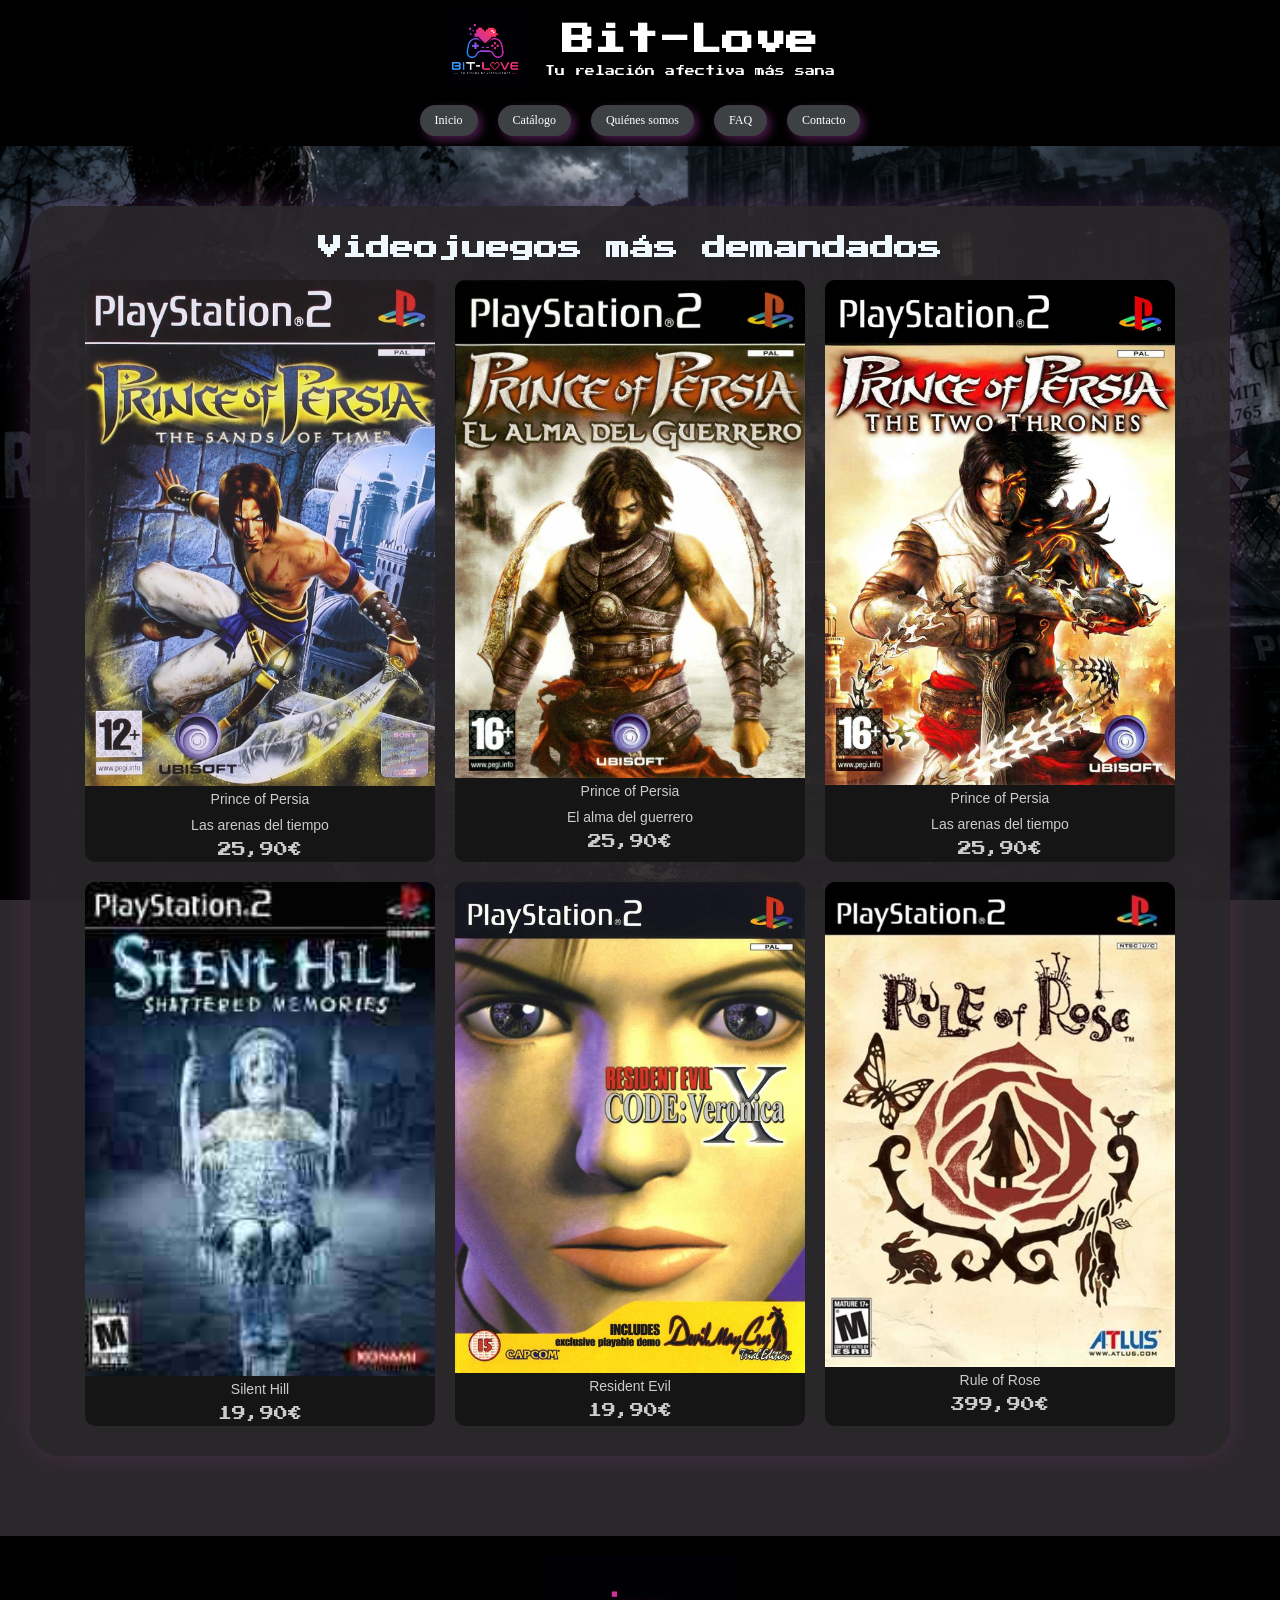
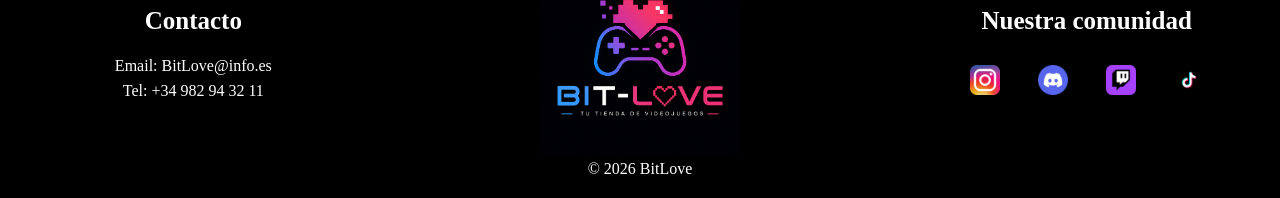
==== commit 7552c5eb: "Uppdate - WEB conexión con index.html para poder desplegar la web" ====
--- a/WEB/index.html
+++ b/WEB/index.html
@@ -42,9 +42,10 @@
       <nav class="nav">
         <a href="index.html" class="btn btn-nav">Inicio</a>
         <a href="Catalogojuegos.html" class="btn btn-nav">Catálogo</a>
-        <a href="contacto.html" class="btn btn-nav">Contacto</a>
+       
         <a href="quienesSomos.html" class="btn btn-nav">Quiénes somos</a>
         <a href="FAQ.html" class="btn btn-nav">FAQ</a>
+         <a href="contacto.html" class="btn btn-nav">Contacto</a>
       </nav>
     </header>
 
@@ -62,45 +63,45 @@
           <ul class="grid">
             <li class="tarjeta">
               <img src="ASSETS/Catalogo/PoP1.jpg" />
-              <p>Prince of Persia</p>
-              <p>Las arenas del tiempo</p>
-              <p>25,90€</p>
+              <p class="titulo">Prince of Persia</p>
+              <p class="titulo">Las arenas del tiempo</p>
+              <p precio>25,90€</p>
             </li>
 
             <li class="tarjeta">
               <img src="ASSETS/Catalogo/pop2.jpg" />
-              <p>Prince of Persia</p>
-              <p>El alma del guerrero</p>
-              <p>25,90€</p>
+              <p class="titulo">Prince of Persia</p>
+              <p class="titulo">El alma del guerrero</p>
+              <p class="precio">25,90€</p>
             </li>
 
             <li class="tarjeta">
               <img
                 src="ASSETS/Catalogo/Prince-Of-Persia-The-Two-Thrones-pro-PS2-P2S019-3286735060.jpg"
               />
-              <p>Prince of Persia</p>
-              <p>Las arenas del tiempo</p>
-              <p>25,90€</p>
+              <p class="titulo">Prince of Persia</p>
+              <p class="titulo">Las arenas del tiempo</p>
+              <p class="precio">25,90€</p>
             </li>
 
             <li class="tarjeta">
               <img src="ASSETS/Catalogo/Silent-hill.jpg" />
-              <p>Silent Hill</p>
-              <p>19,90€</p>
+              <p class="titulo">Silent Hill</p>
+              <p class="precio">19,90€</p>
             </li>
 
             <li class="tarjeta">
               <img
                 src="ASSETS/Catalogo/154200-Resident_Evil_-_Code_-_Veronica_.jpg"
               />
-              <p>Resident Evil</p>
-              <p>19,90€</p>
+              <p class="titulo">Resident Evil</p>
+              <p class="precio">19,90€</p>
             </li>
 
             <li class="tarjeta">
               <img src="ASSETS/Catalogo/rule of rose.jpg" />
-              <p>Rule of Rose</p>
-              <p>399,90€</p>
+              <p class="titulo">Rule of Rose</p>
+              <p class="precio">399,90€</p>
             </li>
           </ul>
         </section>
--- a/WEB/styles.css
+++ b/WEB/styles.css
@@ -106,11 +106,16 @@
   color: black;
   box-shadow: var(--shadow);
   max-width: 1200px;
-  font-family: "Press Start 2P";
+  
 }
 .tendencias h2{
 
  color: aliceblue;
+ font-family: "Press Start 2P";
+}
+
+.tendencias .titulo{
+  font-family: Arial, Helvetica, sans-serif;
 }
 
 
@@ -214,9 +219,8 @@
     transition: 0.3s;
 }
 
-/*================= CONTACTO CON FONDO =================*/
-
-/* Solo para la página de contacto */
+/*================= CONTACTO  =================*/
+
 .fondo-parallax {
   background-image: url('ASSETS/Fondo/fondo-pagina.png');
   background-size: cover;
@@ -232,7 +236,7 @@
   font-family: "Press Start 2P";
 }
 
-/* Capa oscura semi-transparente */
+
 #contacto.contacto::before {
   content: '';
   position: absolute;
@@ -248,6 +252,8 @@
   z-index: 1;
 }
 
+
+
 /* Título y texto por encima del fondo */
 .contacto h1,
 .contacto > p {
@@ -265,6 +271,16 @@
 .contacto > p {
   font-size: 1.1rem;
   margin-bottom: 40px;
+}
+
+.campo {
+  display: flex;
+  flex-direction: column;
+  margin-bottom: 25px; /* separación entre campos */
+}
+.campo span {
+  margin-bottom: 8px; /* separación label-input */
+  font-size: 14px;
 }
 
 /* El formulario con fondo semi-transparente */
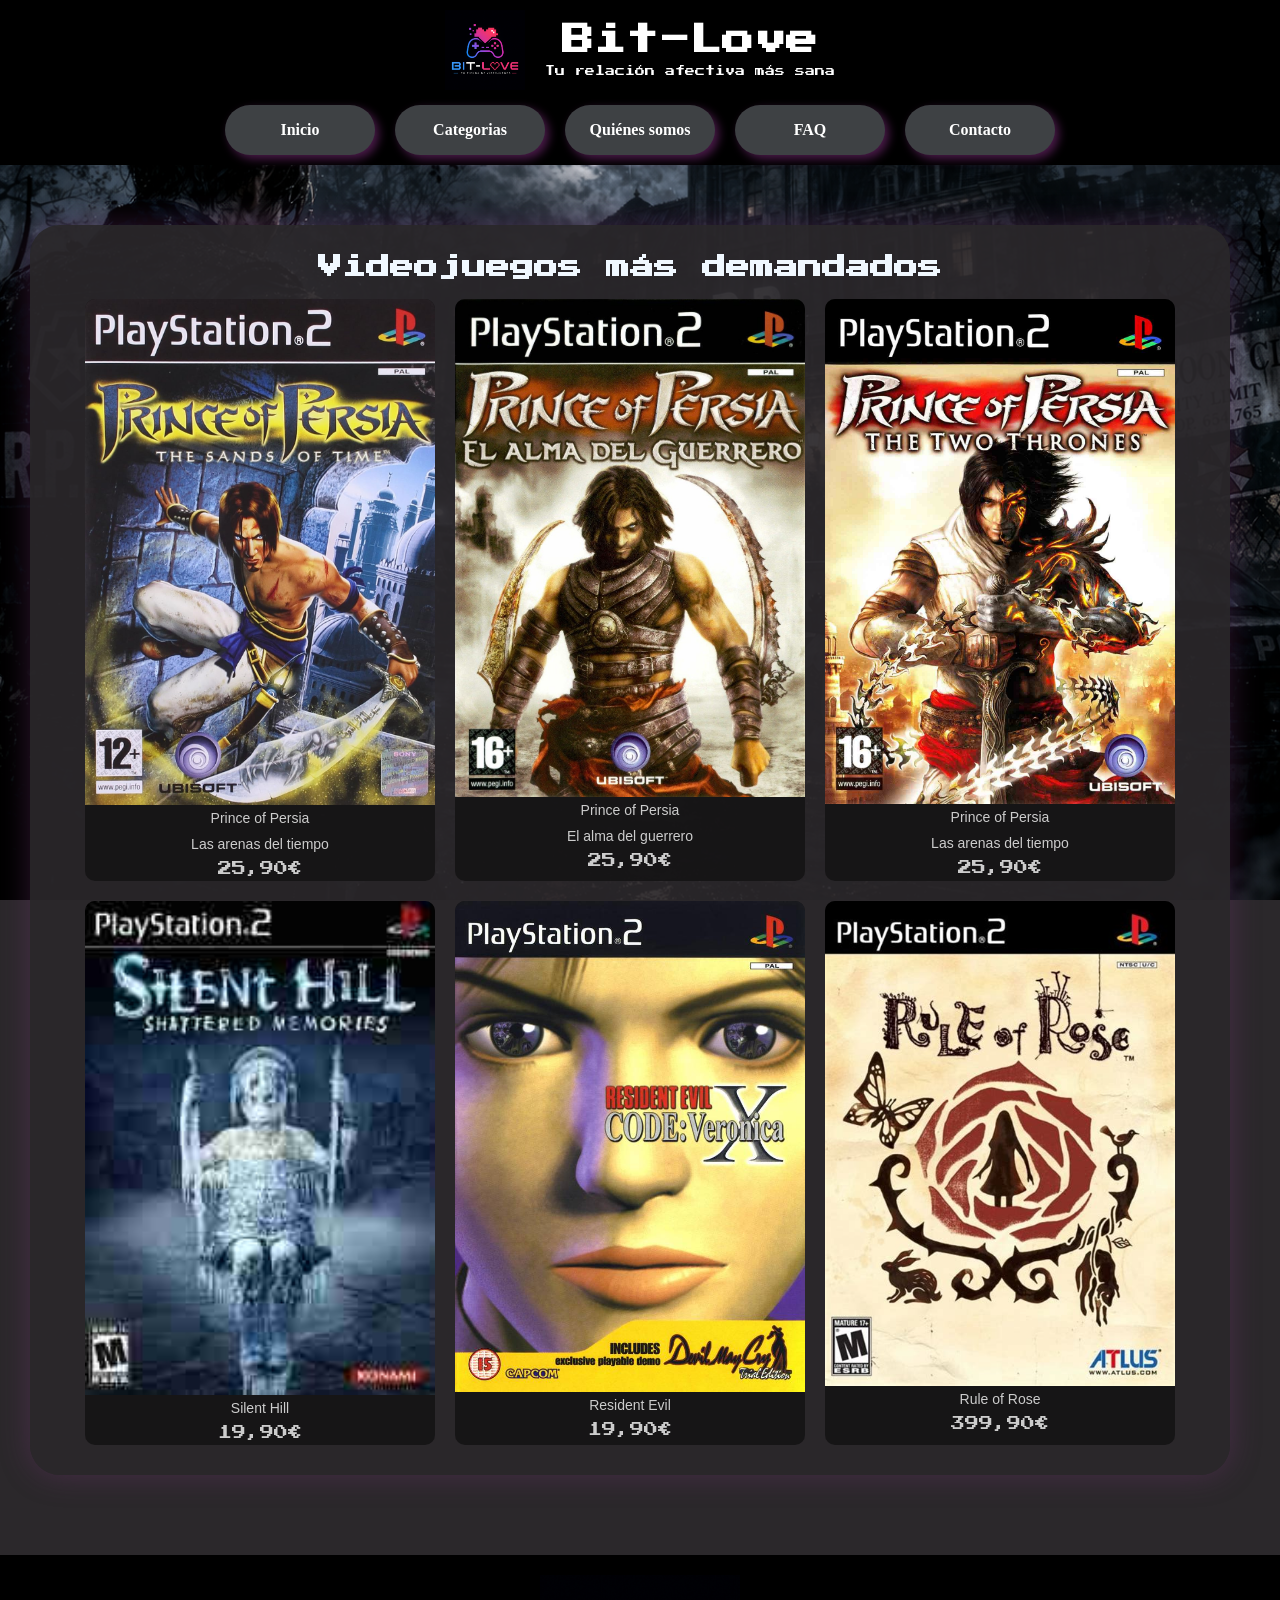
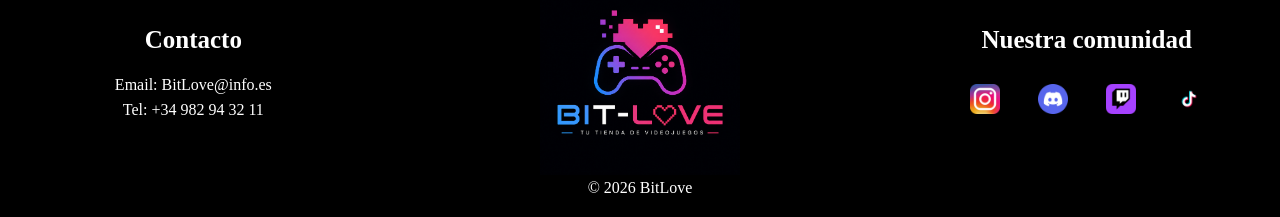
==== commit 6ace1825: "UPDATE - WEB Mejora visual en el nav" ====
--- a/WEB/index.html
+++ b/WEB/index.html
@@ -41,7 +41,7 @@
       <!-- Navegación -->
       <nav class="nav">
         <a href="index.html" class="btn btn-nav">Inicio</a>
-        <a href="Catalogojuegos.html" class="btn btn-nav">Catálogo</a>
+        <a href="Categorias.html" class="btn btn-nav">Categorias</a>
        
         <a href="quienesSomos.html" class="btn btn-nav">Quiénes somos</a>
         <a href="FAQ.html" class="btn btn-nav">FAQ</a>
--- a/WEB/styles.css
+++ b/WEB/styles.css
@@ -79,20 +79,31 @@
 
 /* BOTONES NAV */
 .btn{
-  padding: 8px 15px;
+  
   border-radius: var(--bordes);
   background-color: var(--btn);
   box-shadow: var(--btnshadow);
   border: none;
   color: white;
   text-decoration: none;
-  font-size: 12px;
   transition: 0.3s;
+  
+   display: inline-flex;
+  align-items: center;
+  justify-content: center;
+  color: white;
+  font-size: 1rem;
+  font-weight: bold;
+   width: 150px;
+  height: 50px;
+
 }
 
 .btn:hover{
   transform: scale(1.1);
 }
+
+
 
 
 
@@ -315,12 +326,18 @@
 
 .btn-enviar {
   background-color: rgb(115, 188, 7);
-  color: white;
+  width: 100px;
+  height: 50px;
+  color: white;
+  font-size:  1rem;
 }
 
 .btn-borrar {
   background-color: gray;
-  color: white;
+  width: 100px;
+  height: 50px;
+  color: white;
+  font-size: 1rem;
 }
 
 /*====================== FAQ ======================*/
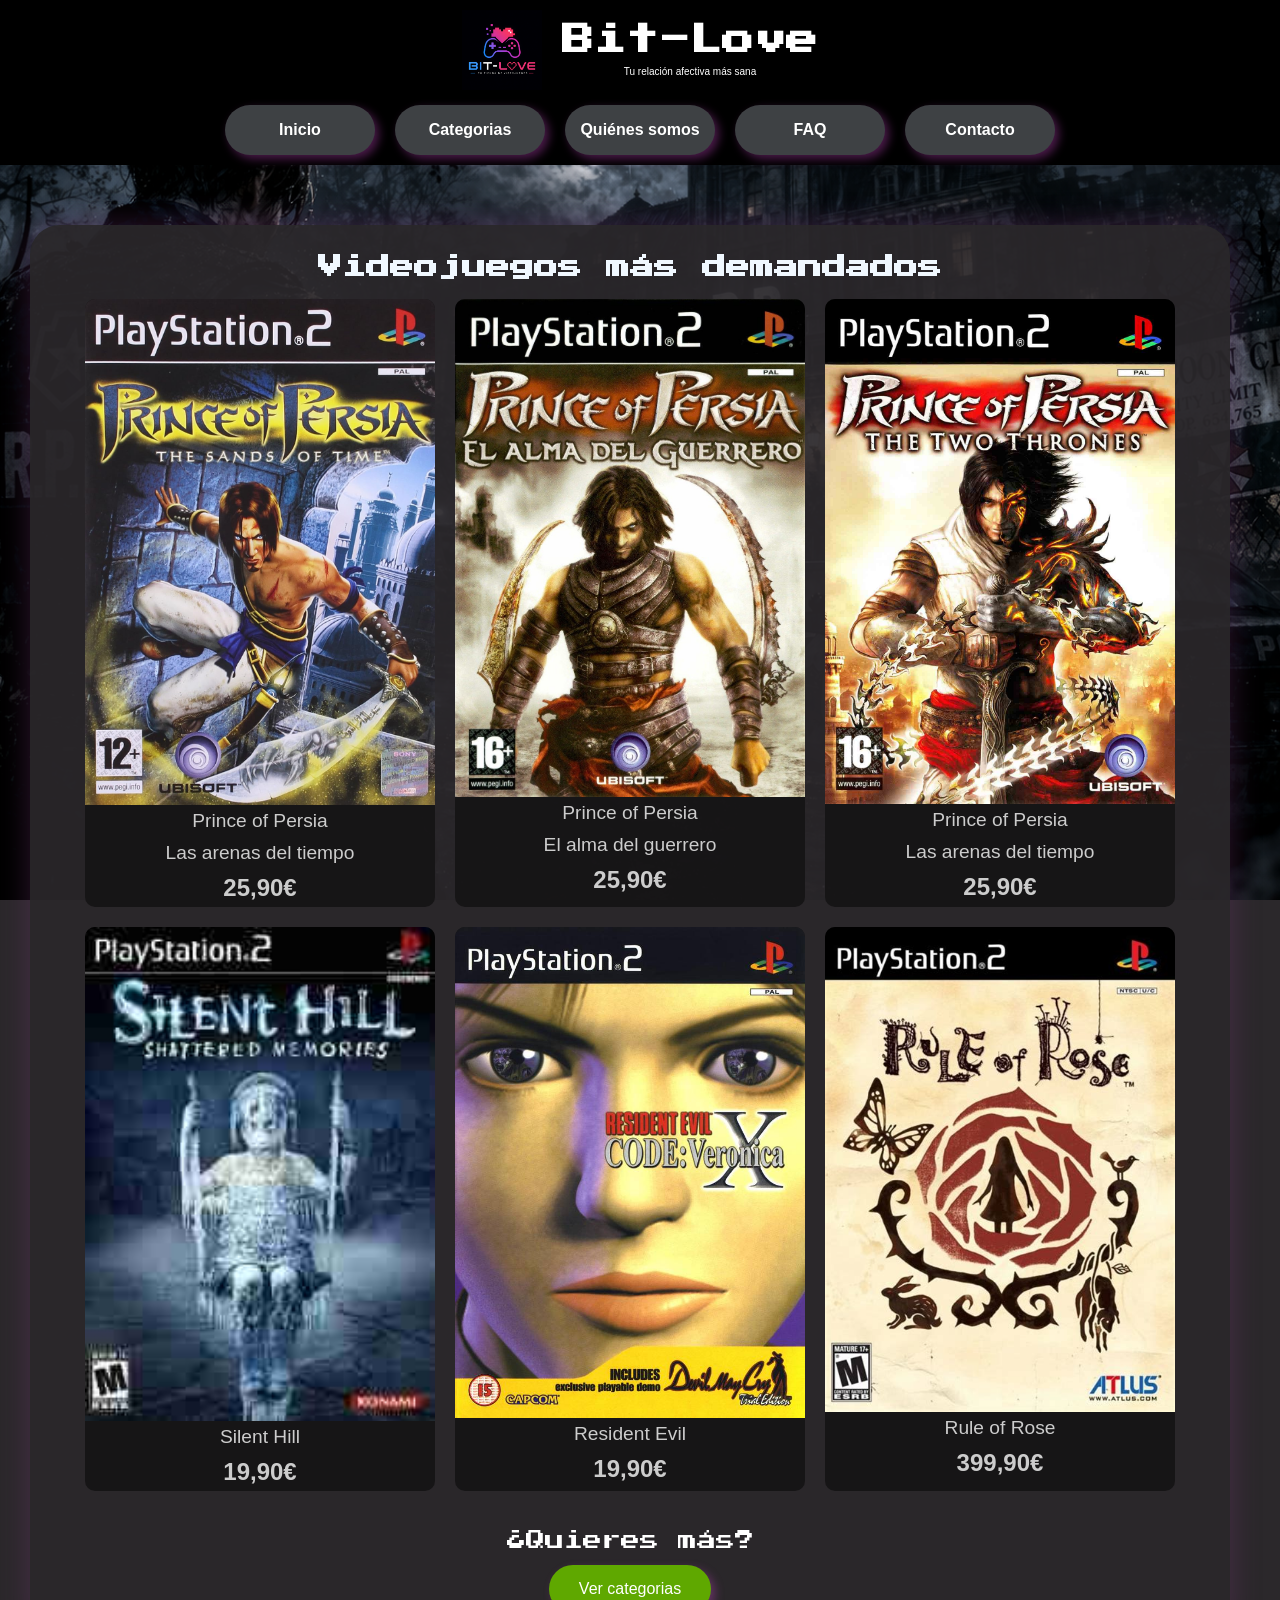
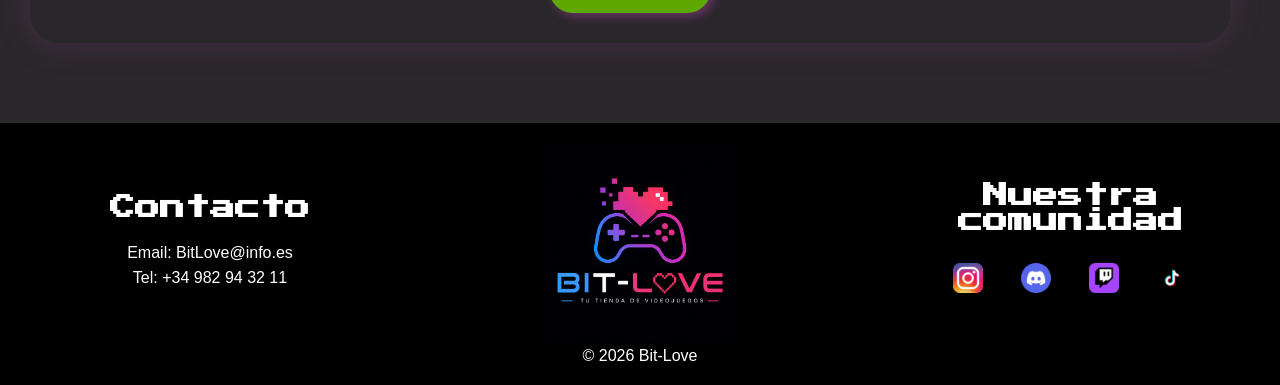
==== commit 0fc36fe2: "UPDATE - WEB Añadidos FAQ.html, quienesSomos.html y corregido problema en el formulario" ====
--- a/WEB/index.html
+++ b/WEB/index.html
@@ -4,20 +4,12 @@
     <meta charset="UTF-8" />
     <meta name="viewport" content="width=device-width, initial-scale=1.0" />
     <title>Inicio - Catálogo de juegos</title>
-
-    <!-- SEO -->
     <meta name="description" content="Tienda de videojuegos en Salamanca" />
-
-    <!-- CSS -->
     <link rel="stylesheet" href="styles.css" />
-
-    <!-- Google Fonts -->
     <link
       href="https://fonts.googleapis.com/css2?family=Press+Start+2P&display=swap"
       rel="stylesheet"
     />
-
-    <!-- Favicon -->
     <link rel="icon" href="ASSETS/Logos/logo_Empresa/Logo_Bit-love.png" />
   </head>
 
@@ -27,7 +19,7 @@
       <!-- Logo + Título -->
       <div class="header-top">
         <img
-          src="ASSETS/Logos/logo_Empresa/Logo_Bit-love.png"
+          src="ASSETS/Logos/logo_Empresa/Logo_Bit-love.webp"
           alt="Logo empresa"
           class="logo"
         />
@@ -42,10 +34,10 @@
       <nav class="nav">
         <a href="index.html" class="btn btn-nav">Inicio</a>
         <a href="Categorias.html" class="btn btn-nav">Categorias</a>
-       
+
         <a href="quienesSomos.html" class="btn btn-nav">Quiénes somos</a>
         <a href="FAQ.html" class="btn btn-nav">FAQ</a>
-         <a href="contacto.html" class="btn btn-nav">Contacto</a>
+        <a href="contacto.html" class="btn btn-nav">Contacto</a>
       </nav>
     </header>
 
@@ -53,19 +45,15 @@
 
     <main>
       <div class="layout fondo-parallax">
-
-
         <!-- ================= TENDENCIAS ================= -->
-        <section id="tendencia" class=" tendencias">
+        <section id="tendencia" class="tendencias">
           <h2 class="titulo-seccion">Videojuegos más demandados</h2>
-
-          <!-- Productos visibles -->
           <ul class="grid">
             <li class="tarjeta">
               <img src="ASSETS/Catalogo/PoP1.jpg" />
               <p class="titulo">Prince of Persia</p>
               <p class="titulo">Las arenas del tiempo</p>
-              <p precio>25,90€</p>
+              <p class="precio">25,90€</p>
             </li>
 
             <li class="tarjeta">
@@ -104,6 +92,12 @@
               <p class="precio">399,90€</p>
             </li>
           </ul>
+          <div class="referencia-tendencia">
+            <p>¿Quieres más?</p>
+            <a href="Categorias.html" class="btn btn-tendencias"
+              >Ver categorias</a
+            >
+          </div>
         </section>
       </div>
     </main>
@@ -118,7 +112,7 @@
         </section>
         <div class="footer-logo">
           <img
-            src="ASSETS/Logos/logo_Empresa/Logo_Bit-love.png"
+            src="ASSETS/Logos/logo_Empresa/Logo_Bit-love.webp"
             alt="Logo empresa"
           />
         </div>
@@ -130,7 +124,7 @@
             <li>
               <a href="#" aria-label="Instagram">
                 <img
-                  src="ASSETS/Logos/logo_Media/instagram-logo-instagram-icon-transparent-free-png-2997976669.png"
+                  src="ASSETS/Logos/logo_Media/instagram-logo-instagram-icon-transparent-free-png-2997976669.webp"
                   alt="Instagram"
                 />
               </a>
@@ -139,7 +133,7 @@
             <li>
               <a href="#" aria-label="Discord">
                 <img
-                  src="ASSETS/Logos/logo_Media/discord-logo.png"
+                  src="ASSETS/Logos/logo_Media/discord-logo.webp"
                   alt="Discord"
                 />
               </a>
@@ -148,7 +142,7 @@
             <li>
               <a href="#" aria-label="Twitch">
                 <img
-                  src="ASSETS/Logos/logo_Media/twitch-logo-twitch.png"
+                  src="ASSETS/Logos/logo_Media/twitch-logo-twitch.webp"
                   alt="Twitch"
                 />
               </a>
@@ -157,7 +151,7 @@
             <li>
               <a href="#" aria-label="TikTok">
                 <img
-                  src="ASSETS/Logos/logo_Media/tiktok-logo-transparent-free-png-3092857255.png"
+                  src="ASSETS/Logos/logo_Media/tiktok-logo-transparent-free-png-3092857255.webp"
                   alt="TikTok"
                 />
               </a>
@@ -167,7 +161,7 @@
       </div>
 
       <section>
-        <p>&copy; 2026 BitLove</p>
+        <p>&copy; 2026 Bit-Love</p>
       </section>
     </footer>
   </body>
--- a/WEB/styles.css
+++ b/WEB/styles.css
@@ -5,10 +5,11 @@
   --shadow: 0 0px 30px rgba(117, 53, 115, 0.395);
   --btnshadow: 4px 4px 10px rgba(188, 65, 184, 0.395);
   --btn: #3e4144;
-  --Ff: Arial, Helvetica, sans-serif;
-}
-
-/* RESET */
+  --th: "Press Start 2P";
+  --tp: Arial, Helvetica, sans-serif;
+}
+
+
 * {
   margin: 0;
   padding: 0;
@@ -18,6 +19,16 @@
 body{
   background-color: var(--color-principal);
   color: white;
+  font-family: var(--tp);
+}
+
+
+p {
+  font-family: var(--tp);
+}
+
+h1, h2, h3 {
+  font-family: var(--th);
 }
 
 /*================= LAYOUT =================*/
@@ -56,7 +67,7 @@
 
 /* TÍTULO */
 .brand-text{
-  font-family: "Press Start 2P";
+  font-family: var(--th);
   text-align: center;
 }
 
@@ -76,60 +87,35 @@
   gap: 20px;
   margin-top: 15px;
 }
-
-/* BOTONES NAV */
-.btn{
-  
-  border-radius: var(--bordes);
-  background-color: var(--btn);
-  box-shadow: var(--btnshadow);
-  border: none;
-  color: white;
-  text-decoration: none;
-  transition: 0.3s;
-  
-   display: inline-flex;
-  align-items: center;
-  justify-content: center;
-  color: white;
-  font-size: 1rem;
-  font-weight: bold;
-   width: 150px;
-  height: 50px;
-
-}
-
-.btn:hover{
-  transform: scale(1.1);
-}
-
-
-
-
-
-/*====================== TENDENCIAS ======================*/
+.fondo-parallax {
+  background-image: url('ASSETS/Fondo/fondo-pagina.webp');
+  background-size: cover;
+  background-position: center;
+  background-attachment: fixed;
+  min-height: 100vh;
+  padding: 60px 30px;
+  position: relative;
+  border-radius: 0;
+  width: 100%;
+  max-width: 100%;
+  margin: 0;
+}
+/*====================== INICIO - TENDENCIAS ======================*/
 
 .tendencias{
   padding: 30px;
-  background-color: rgba(43, 40, 43, 0.92);;
+  background-color: rgba(43, 40, 43, 0.92);
   border-radius: var(--bordes);
   margin: 0 auto;
   color: black;
   box-shadow: var(--shadow);
   max-width: 1200px;
-  
-}
+}
+
 .tendencias h2{
-
- color: aliceblue;
- font-family: "Press Start 2P";
-}
-
-.tendencias .titulo{
-  font-family: Arial, Helvetica, sans-serif;
-}
-
-
+  color: aliceblue;
+  font-family: var(--th);
+}
 
 /* TITULO */
 .titulo-seccion{
@@ -147,9 +133,8 @@
 
 /* TARJETAS */
 .tarjeta{
-  background-color:  rgba(21, 20, 21, 0.92);
+  background-color: rgba(21, 20, 21, 0.92);
   border-radius: 10px;
-  
   text-align: center;
   overflow: hidden;
   width: 350px;
@@ -165,46 +150,64 @@
   padding: 5px;
   font-size: 14px;
   color: #ccc;
+  font-family: var(--tp);
+}
+
+.tarjeta .titulo{
+  font-size: 1.2rem;
+}
+
+.tarjeta .precio{
+  font-weight: bold;
+  font-size: 1.5rem;
 }
 
 .tarjeta:hover{
   transform: scale(1.05);
 }
 
-
-
-
-
-
+/* BOTÓN VER CATEGORÍAS */
+.referencia-tendencia {
+  text-align: center;
+  margin-top: 40px;
+}
+
+.referencia-tendencia p {
+  font-size: 1.2rem;
+  margin-bottom: 15px;
+  color: white;
+  font-family: var(--th);
+}
 
 /*====================== CATEGORIAS ======================*/
 .categorias{
   max-width: 1200px;
-  background-color: rgba(43, 40, 43, 0.92);;
+  background-color: rgba(43, 40, 43, 0.92);
   justify-items: center;
   border-radius: var(--bordes);
   padding-bottom: 1px;
   margin: 0 auto;
   box-shadow: var(--shadow);
   padding-top: 40px;
-  font-family: "Press Start 2P";
+}
+
+.categorias h2{
+  font-family: var(--th);
 }
 
 .categorias h3{
-  
-  text-align: center;
-  
-  font-family: Arial, Helvetica, sans-serif;
+  text-align: center;
+  font-family: var(--tp);
 }
 
 .categoria-grid {
-    display: grid;
-    grid-template-columns: repeat(3, 1fr);
-    justify-content: center;
-    gap: 30px; 
-    list-style: none;
-    padding: 0;
-    margin: 25px 20px;
+  display: grid;
+  grid-template-columns: repeat(3, 1fr);
+  justify-content: center;
+  gap: 30px; 
+  list-style: none;
+  padding: 0;
+  margin: 25px 20px;
 }
 
 .cat-tarjeta{
@@ -213,39 +216,216 @@
 }
 
 .cat-tarjeta a {
-    display: block;
-    text-align: center;
-    text-decoration: none;
-    color: white;
+  display: block;
+  text-align: center;
+  text-decoration: none;
+  color: white;
 }
 
 .cat-tarjeta img {
-    width: 100%;
-    border-radius: 10px;
-    object-fit: cover;
+  width: 100%;
+  border-radius: 10px;
+  object-fit: cover;
 }
 
 .cat-tarjeta:hover {
-    transform: scale(1.05);
-    transition: 0.3s;
+  transform: scale(1.05);
+  transition: 0.3s;
+}
+
+/*================= QUIÉNES SOMOS =================*/
+
+.quienes-somos {
+  max-width: 900px;
+  margin: 0 auto;
+  background-color: rgba(43, 40, 43, 0.92);
+  padding: 50px 40px;
+  border-radius: var(--bordes);
+  box-shadow: var(--shadow);
+  position: relative;
+  z-index: 2;
+}
+
+.quienes-somos h1 {
+  text-align: center;
+  margin-bottom: 40px;
+  font-family: var(--th);
+  color: white;
+  font-size: 2.5rem;
+}
+
+.quienes-somos h2 {
+  font-family: var(--th);
+  color: white;
+  font-size: 1.3rem;
+  margin-top: 35px;
+  margin-bottom: 15px;
+}
+
+.nosotros-contenido p {
+  font-family: var(--tp);
+  color: #ccc;
+  line-height: 1.8;
+  margin-bottom: 20px;
+  font-size: 1.05rem;
+}
+
+.nosotros-contenido .intro {
+  font-size: 1.15rem;
+  color: white;
+  margin-bottom: 30px;
+  text-align: center;
+}
+
+.nosotros-contenido strong {
+  color: white;
+}
+
+.valores-lista {
+  list-style: none;
+  padding: 0;
+  margin: 20px 0;
+}
+
+.valores-lista li {
+  background-color: rgba(21, 20, 21, 0.8);
+  padding: 15px 20px;
+  margin-bottom: 15px;
+  border-radius: 10px;
+  border-left: 4px solid rgba(188, 65, 184, 0.8);
+  font-family: var(--tp);
+  color: #ccc;
+  line-height: 1.6;
+  transition: 0.3s;
+}
+
+.valores-lista li:hover {
+  border-left-color: rgba(115, 188, 7, 0.8);
+  transform: translateX(5px);
+}
+
+.valores-lista li strong {
+  color: white;
+  font-size: 1.1rem;
+  display: block;
+  margin-bottom: 5px;
+}
+
+.cierre {
+  text-align: center;
+  font-size: 1.1rem;
+  margin-top: 40px;
+  padding-top: 30px;
+  border-top: 2px solid rgba(188, 65, 184, 0.3);
+  color: white ;
+}
+
+/* Botón de llamada a acción */
+.cta-contacto {
+  text-align: center;
+  margin-top: 50px;
+  padding-top: 40px;
+  border-top: 2px solid rgba(188, 65, 184, 0.3);
+}
+
+.cta-contacto p {
+  font-size: 1.3rem;
+  color: white;
+  margin-bottom: 20px;
+  font-family: var(--th);
+}
+
+.btn-contacto {
+  display: inline-block;
+  padding: 15px 40px;
+  background-color: rgb(115, 188, 7);
+  color: white;
+  text-decoration: none;
+  border-radius: var(--bordes);
+  font-size: 1.1rem;
+  font-weight: bold;
+  transition: 0.3s;
+  box-shadow: var(--btnshadow);
+  font-family: var(--tp);
+}
+
+.btn-contacto:hover {
+  transform: scale(1.1);
+  background-color: rgb(95, 168, 0);
+  box-shadow: 0 6px 20px rgba(115, 188, 7, 0.5);
+}
+
+
+/* ================= FAQ ================= */
+
+.FAQ {
+  padding: 60px 30px;
+}
+
+.faq-container {
+  max-width: 900px;
+  margin: 0 auto;
+  background-color: rgba(43, 40, 43, 0.92);
+  padding: 40px;
+  border-radius: var(--bordes);
+  box-shadow: var(--shadow);
+  position: relative;
+  z-index: 2;
+}
+
+.faq-container h1 {
+  text-align: center;
+  margin-bottom: 40px;
+  font-family: var(--th);
+  color: white;
+  font-size: 2rem;
+}
+
+.faq-container details {
+  margin-bottom: 20px;
+  background-color: rgba(21, 20, 21, 0.8);
+  border-radius: 10px;
+  padding: 15px;
+  border: 2px solid transparent;
+  transition: 0.3s;
+}
+
+.faq-container details:hover {
+  border-color: rgba(188, 65, 184, 0.5);
+}
+
+.faq-container summary {
+  font-family: var(--tp);
+  font-weight: bold;
+  font-size: 1.1rem;
+  cursor: pointer;
+  color: #fff;
+  list-style: none;
+  position: relative;
+  padding-left: 30px;
+}
+
+.faq-container summary::before {
+  content: '▶';
+  position: absolute;
+  left: 0;
+  transition: 0.3s;
+  color: rgba(188, 65, 184, 0.8);
+}
+
+.faq-container details[open] summary::before {
+  transform: rotate(90deg);
+}
+
+.faq-container details p {
+  margin-top: 15px;
+  padding-left: 30px;
+  color: #ccc;
+  line-height: 1.6;
 }
 
 /*================= CONTACTO  =================*/
 
-.fondo-parallax {
-  background-image: url('ASSETS/Fondo/fondo-pagina.png');
-  background-size: cover;
-  background-position: center;
-  background-attachment: fixed;  /* efecto parallax */
-  min-height: 100vh;  /* ocupa toda la pantalla */
-  padding: 60px 30px;
-  position: relative;
-  border-radius: 0;
-  width: 100%;
-  max-width: 100%;
-  margin: 0;
-  font-family: "Press Start 2P";
-}
 
 
 #contacto.contacto::before {
@@ -257,13 +437,11 @@
   bottom: 0;
   background: linear-gradient(
     to bottom,
-    rgba(0, 0, 0, 0.2) 0%,
-    rgba(0, 0, 0, 0.75) 100%
+    rgba(0, 0, 0, 0.55) 0%,
+    rgba(0, 0, 0, 0.65) 100%
   );
   z-index: 1;
 }
-
-
 
 /* Título y texto por encima del fondo */
 .contacto h1,
@@ -277,33 +455,41 @@
 .contacto h1 {
   font-size: 2.5rem;
   margin-bottom: 15px;
+  font-family: var(--th);
 }
 
 .contacto > p {
   font-size: 1.1rem;
   margin-bottom: 40px;
+  font-family: var(--tp);
 }
 
 .campo {
   display: flex;
   flex-direction: column;
-  margin-bottom: 25px; /* separación entre campos */
-}
+  margin-bottom: 25px;
+}
+
 .campo span {
-  margin-bottom: 8px; /* separación label-input */
+  margin-bottom: 8px;
   font-size: 14px;
+  font-family: var(--tp);
+}
+
+.campo:hover{
+  border-color: rgba(188, 65, 184, 0.5);
 }
 
 /* El formulario con fondo semi-transparente */
 .contacto .form {
   position: relative;
   z-index: 2;
-  background-color: rgba(43, 40, 43, 0.92);  /* fondo oscuro semi-transparente */
+  background-color: rgba(43, 40, 43, 0.92);
   padding: 40px;
   border-radius: var(--bordes);
   max-width: 1000px;
   margin: 0 auto;
-  backdrop-filter: blur(10px);  /* efecto vidrio esmerilado */
+  backdrop-filter: blur(10px);
   box-shadow: var(--shadow);
 }
 
@@ -315,39 +501,9 @@
   margin-bottom: 10px;
   border-radius: 6px;
   border: 1px solid #ccc;
-}
-
-/* BOTONES */
-.acciones {
-  display: flex;
-  gap: 10px;
-  justify-content: center;
-}
-
-.btn-enviar {
-  background-color: rgb(115, 188, 7);
-  width: 100px;
-  height: 50px;
-  color: white;
-  font-size:  1rem;
-}
-
-.btn-borrar {
-  background-color: gray;
-  width: 100px;
-  height: 50px;
-  color: white;
-  font-size: 1rem;
-}
-
-/*====================== FAQ ======================*/
-
-.faq{
-  padding: 30px;
-}
-
-.faq details{
-  margin-bottom: 10px;
+  font-family: var(--tp);
+  outline: none;  
+  border: 2px solid rgba(188, 65, 184, 0.5);
 }
 
 /*====================== FOOTER ======================*/
@@ -363,7 +519,7 @@
   grid-template-columns: 1fr 1fr 1fr;
   grid-template-areas: 
     "footer-contacto footer-logo footer-redes";
-  gap: 100px;
+  gap: 50px;
   margin: 0 auto;
   align-items: center;
 }
@@ -383,6 +539,7 @@
 .footer-redes h3 {
   margin-bottom: 20px;
   font-size: 25px;
+  font-family: var(--th);
 }
 
 .footer-redes-lista img {
@@ -409,4 +566,97 @@
 .footer-contacto h3{
   margin-bottom: 20px;
   font-size: 25px;
+  font-family: var(--th);
+}
+
+.footer-contacto p{
+  font-family: var(--tp);
+}
+
+/*=======BOTONES========*/
+
+.btn{
+  font-family: var(--tp);
+  font-size: 1rem;
+}
+
+.btn-nav{
+  border-radius: var(--bordes);
+  background-color: var(--btn);
+  box-shadow: var(--btnshadow);
+  border: none;
+  color: white;
+  text-decoration: none;
+  transition: 0.3s;
+  display: inline-flex;
+  align-items: center;
+  justify-content: center;
+  font-weight: bold;
+  width: 150px;
+  height: 50px;
+}
+
+.btn-nav:hover{
+  transform: scale(1.1);
+}
+
+/* BOTON - TENDENCIAS*/
+.btn-tendencias {
+  display: inline-block;
+  padding: 15px 30px;
+  background-color:rgb(95, 168, 0);
+  box-shadow: 0 6px 20px rgba(115, 188, 7, 0.5);;
+  color: white;
+  text-decoration: none;
+  border-radius: var(--bordes);
+  font-size: 1rem;
+  transition: 0.3s;
+  box-shadow: var(--btnshadow);
+  font-family: var(--tp);
+}
+
+.btn-tendencias:hover {
+  transform: scale(1.1);
+  background-color: #555;
+}
+
+/* BOTONES FORMULARIO*/
+.acciones {
+  display: flex;
+  gap: 30px;
+  justify-content: center;
+}
+
+.btn-enviar {
+  background-color: rgb(115, 188, 7);
+  width: 100px;
+  height: 50px;
+  color: white;
+  border-radius: var(--bordes);
+  font-family: var(--tp);
+  cursor: pointer;
+  transition: 0.3s;
+  border: none;
+  box-shadow: var(--btnshadow);
+}
+
+.btn-enviar:hover{
+  transform: scale(1.05);
+}
+
+.btn-borrar {
+  background-color: gray;
+  width: 100px;
+  height: 50px;
+  color: white;
+  border-radius: var(--bordes);
+  font-family: var(--tp);
+  cursor: pointer;
+  transition: 0.3s;
+  border: none;
+  box-shadow: var(--btnshadow);
+}
+
+.btn-borrar:hover{
+  transform: scale(1.05);
 }
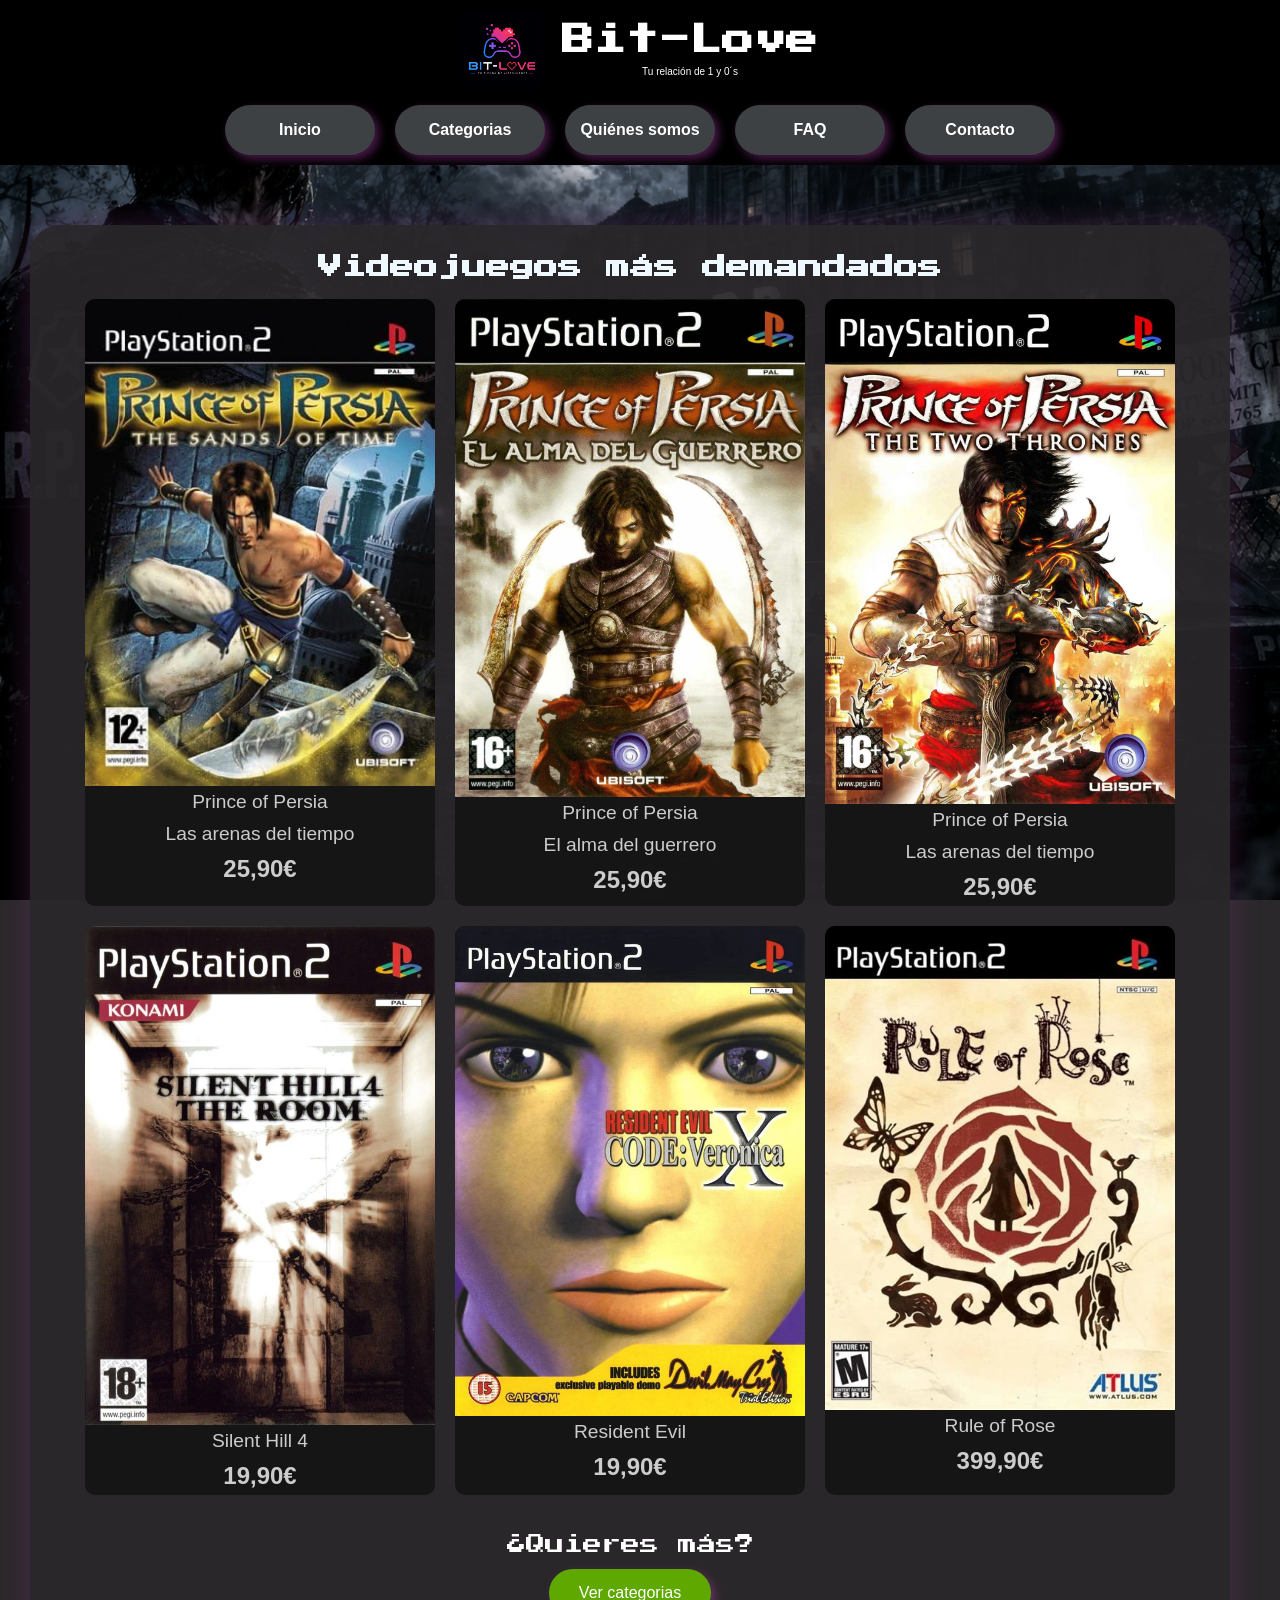
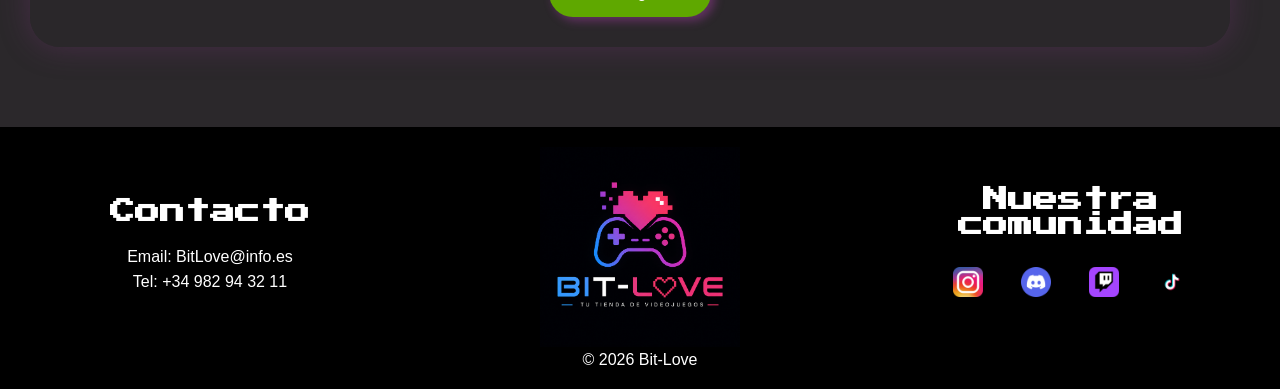
==== commit 9b1a501d: "UPDATE WEB - mejora de SEO adaptando imagenes a formato webp" ====
--- a/WEB/index.html
+++ b/WEB/index.html
@@ -26,7 +26,7 @@
 
         <div class="brand-text">
           <h1>Bit-Love</h1>
-          <p>Tu relación afectiva más sana</p>
+          <p>Tu relación de 1 y 0´s</p>
         </div>
       </div>
 
@@ -50,14 +50,14 @@
           <h2 class="titulo-seccion">Videojuegos más demandados</h2>
           <ul class="grid">
             <li class="tarjeta">
-              <img src="ASSETS/Catalogo/PoP1.jpg" />
+              <img src="ASSETS/Catalogo/51K7SY7WRRL._AC_-3794742342.webp" />
               <p class="titulo">Prince of Persia</p>
               <p class="titulo">Las arenas del tiempo</p>
               <p class="precio">25,90€</p>
             </li>
 
             <li class="tarjeta">
-              <img src="ASSETS/Catalogo/pop2.jpg" />
+              <img src="ASSETS/Catalogo/pop2.webp" />
               <p class="titulo">Prince of Persia</p>
               <p class="titulo">El alma del guerrero</p>
               <p class="precio">25,90€</p>
@@ -65,7 +65,7 @@
 
             <li class="tarjeta">
               <img
-                src="ASSETS/Catalogo/Prince-Of-Persia-The-Two-Thrones-pro-PS2-P2S019-3286735060.jpg"
+                src="ASSETS/Catalogo/Prince-Of-Persia-The-Two-Thrones-pro-PS2-P2S019-3286735060.webp"
               />
               <p class="titulo">Prince of Persia</p>
               <p class="titulo">Las arenas del tiempo</p>
@@ -73,21 +73,21 @@
             </li>
 
             <li class="tarjeta">
-              <img src="ASSETS/Catalogo/Silent-hill.jpg" />
-              <p class="titulo">Silent Hill</p>
+              <img src="ASSETS/Catalogo/67190-silent-hill-4-the-room-playstation-2-front-cover-465605507.webp" />
+              <p class="titulo">Silent Hill 4</p>
               <p class="precio">19,90€</p>
             </li>
 
             <li class="tarjeta">
               <img
-                src="ASSETS/Catalogo/154200-Resident_Evil_-_Code_-_Veronica_.jpg"
+                src="ASSETS/Catalogo/154200-Resident_Evil_-_Code_-_Veronica_.webp"
               />
               <p class="titulo">Resident Evil</p>
               <p class="precio">19,90€</p>
             </li>
 
             <li class="tarjeta">
-              <img src="ASSETS/Catalogo/rule of rose.jpg" />
+              <img src="ASSETS/Catalogo/rule of rose.webp" />
               <p class="titulo">Rule of Rose</p>
               <p class="precio">399,90€</p>
             </li>
--- a/WEB/styles.css
+++ b/WEB/styles.css
@@ -659,4 +659,192 @@
 
 .btn-borrar:hover{
   transform: scale(1.05);
+}
+
+/*====================== RESPONSIVE - MÓVIL ======================*/
+
+@media (max-width: 768px) {
+  
+  /* HEADER */
+  .logo {
+    width: 60px;
+  }
+
+  .brand-text h2 {
+    font-size: 16px;
+  }
+
+  .brand-text p {
+    font-size: 8px;
+  }
+
+  /* NAVEGACIÓN */
+  nav {
+    flex-wrap: wrap;
+    gap: 10px;
+  }
+
+  .btn-nav {
+    width: 120px;
+    height: 45px;
+    font-size: 0.85rem;
+  }
+
+  /* TENDENCIAS */
+  .tendencias {
+    padding: 20px;
+    margin: 20px 10px;
+  }
+
+  .titulo-seccion {
+    font-size: 1.2rem;
+  }
+
+  .grid {
+    gap: 15px;
+  }
+
+  .tarjeta {
+    width: 100%;
+    max-width: 300px;
+  }
+
+  /* CATEGORÍAS */
+  .categoria-grid {
+    grid-template-columns: 1fr;
+    gap: 20px;
+    margin: 20px 10px;
+  }
+
+  /* CONTACTO */
+  .contacto h1 {
+    font-size: 1.8rem;
+  }
+
+  .contacto > p {
+    font-size: 1rem;
+  }
+
+  .contacto .form {
+    padding: 25px;
+    max-width: 100%;
+  }
+
+  /* FAQ */
+  .faq-container {
+    padding: 25px;
+    max-width: 100%;
+  }
+
+  .faq-container h1 {
+    font-size: 1.5rem;
+  }
+
+  .faq-container summary {
+    font-size: 1rem;
+    padding-left: 25px;
+  }
+
+  .faq-container details p {
+    padding-left: 25px;
+    font-size: 0.95rem;
+  }
+
+  /* QUIÉNES SOMOS */
+  .quienes-somos {
+    padding: 30px 20px;
+    max-width: 100%;
+  }
+
+  .quienes-somos h1 {
+    font-size: 1.8rem;
+  }
+
+  .quienes-somos h2 {
+    font-size: 1.1rem;
+  }
+
+  .nosotros-contenido p {
+    font-size: 1rem;
+  }
+
+  .nosotros-contenido .intro {
+    font-size: 1.05rem;
+  }
+
+  /* FOOTER */
+  .footer-container {
+    grid-template-columns: 1fr;
+    grid-template-areas: 
+      "footer-logo"
+      "footer-contacto"
+      "footer-redes";
+    gap: 30px;
+    text-align: center;
+  }
+
+  .footer-logo img {
+    width: 150px;
+  }
+
+  .footer-contacto h3,
+  .footer-redes h3 {
+    font-size: 1.2rem;
+  }
+
+  .footer-redes-lista {
+    justify-content: center;
+  }
+
+  /* BOTONES */
+  .btn-tendencias {
+    padding: 12px 25px;
+    font-size: 0.95rem;
+  }
+
+  .btn-contacto {
+    padding: 12px 30px;
+    font-size: 1rem;
+  }
+
+  .cta-contacto p {
+    font-size: 1.1rem;
+  }
+
+  /* FONDO PARALLAX */
+  .fondo-parallax {
+    background-attachment: scroll;
+    padding: 40px 15px;
+  }
+}
+
+/* MÓVIL PEQUEÑO */
+@media (max-width: 480px) {
+  
+  .brand-text h2 {
+    font-size: 14px;
+  }
+
+  .btn-nav {
+    width: 100px;
+    height: 40px;
+    font-size: 0.75rem;
+  }
+
+  .tarjeta {
+    width: 100%;
+  }
+
+  .contacto h1,
+  .quienes-somos h1 {
+    font-size: 1.5rem;
+  }
+
+  .faq-container h1 {
+    font-size: 1.3rem;
+  }
+
+  .footer-logo img {
+    width: 120px;
+  }
 }
